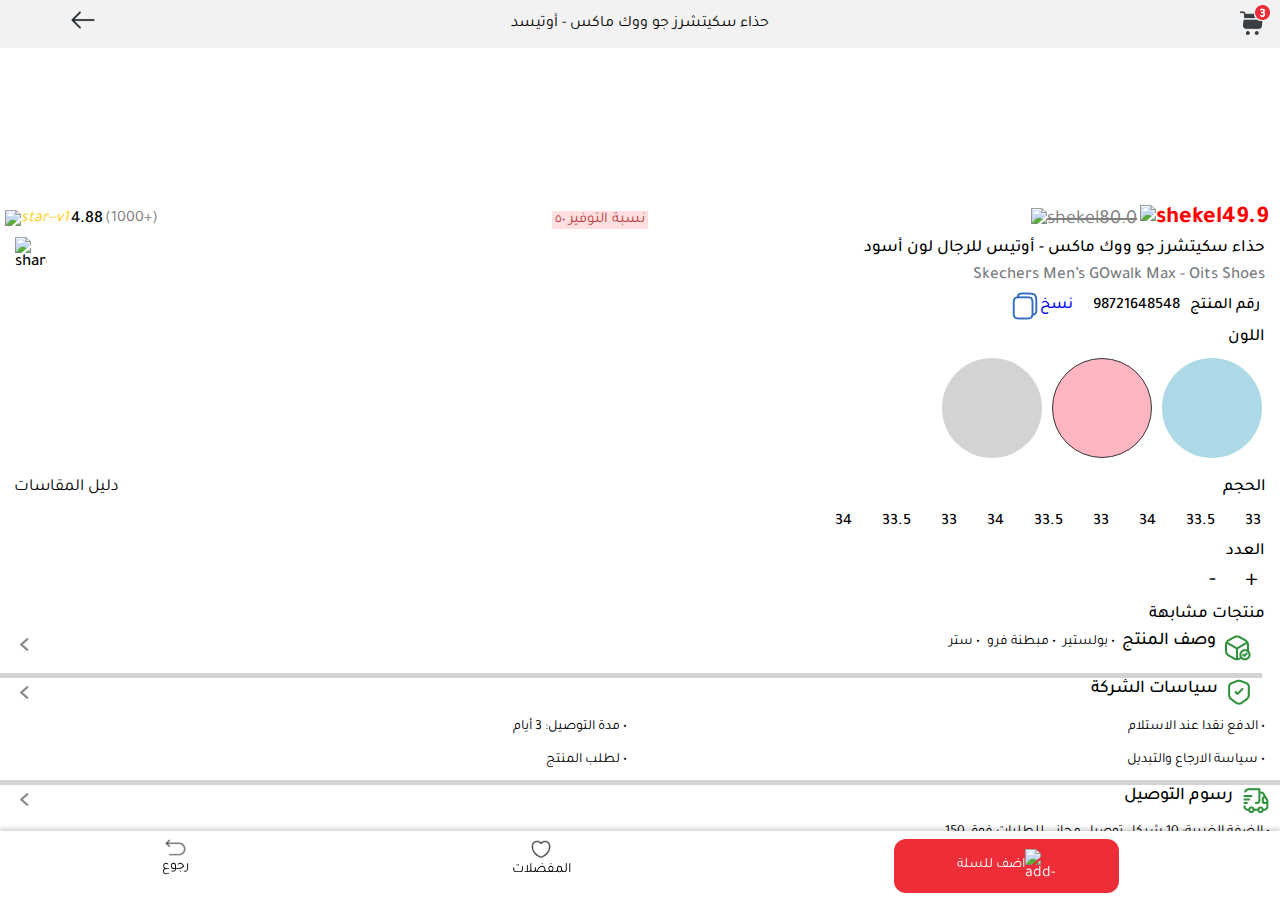
==== index.html @ 2116daee "yf" ====
<!DOCTYPE html>
<html lang="en">

<head>
    <meta charset="utf-8" />
    <title>Product Page</title>
    <meta name="viewport" content="width=device-width, initial-scale=1, minimum-scale=1, maximum-scale=1" />
    <link rel="stylesheet" href="./css/swiper-bundle.min.css" />
    <link rel="stylesheet" href="./css/styles.css" />
    <link rel="preconnect" href="https://fonts.googleapis.com">
    <link rel="preconnect" href="https://fonts.gstatic.com" crossorigin>
    <link href="https://fonts.googleapis.com/css2?family=Tajawal:wght@200;300;400;500;700;800;900&display=swap"
        rel="stylesheet">


</head>

<body>

   <div class="page-header">
        <div class="header-cart-icon header-icon"><img width="30" height="30" src="./imgs/cart-icon.png"
                alt="shopping-cart--v1" /></div>

        <div class="header-title">حذاء سكيتشرز جو ووك ماكس - أوتيسد</div>
        <div class="header-arrow-icon header-icon"><img width="30" height="30" src="./imgs/arrow-one-icon.png"
                alt="long-arrow-left" /></div>
    </div>

    <div class="swiper product-images-swiper">
        <div class="swiper-wrapper">
            <div class="swiper-slide">
                <img src="./imgs/product_one.jpg" alt="">
            </div>
            <div class="swiper-slide">
                <img src="./imgs/proudct_two.jpg" alt="">
            </div>
            <div class="swiper-slide">
                <img src="./imgs/product_three.jpg" alt="">
            </div>
            <div class="swiper-slide">
                <img src="./imgs/product_four.jpg" alt="">
            </div>
            <div class="swiper-slide">
                <img src="./imgs/product_five.jpg" alt="">
            </div>
            <div class="swiper-slide">
                <img src="./imgs/product_six.jpg" alt="">
            </div>
            <div class="swiper-slide">
                <img src="./imgs/product_seven.jpg" alt="">
            </div>
            <div class="swiper-slide">
                <img src="./imgs/product_eight.jpg" alt="">
            </div>
        </div>

        <div class="swiper-pagination"></div>
    </div>

    <div id="product-images-zoomable-swiper-container">
        <span class="close">&times;</span>
        <div class="swiper product-images-zoomable-swiper">
            <div class="swiper-wrapper">
                <div class="swiper-slide">
                    <div class="swiper-zoom-container">
                        <img src="" alt="">
                    </div>
                </div>
            </div>
        </div>

        <div class="thumbs-swiper">
            <div class="swiper-slide"><img src="./imgs/product_one.jpg" alt=""
                    onclick="changeMainImage(this.src, this)"></div>
            <div class="swiper-slide"><img src="./imgs/proudct_two.jpg" alt=""
                    onclick="changeMainImage(this.src, this)"></div>
            <div class="swiper-slide"><img src="./imgs/product_three.jpg" alt=""
                    onclick="changeMainImage(this.src, this)"></div>
            <div class="swiper-slide"><img src="./imgs/product_four.jpg" alt=""
                    onclick="changeMainImage(this.src, this)"></div>
            <div class="swiper-slide"><img src="./imgs/product_five.jpg" alt=""
                    onclick="changeMainImage(this.src, this)"></div>
            <div class="swiper-slide"><img src="./imgs/product_six.jpg" alt=""
                    onclick="changeMainImage(this.src, this)"></div>
            <div class="swiper-slide"><img src="./imgs/product_seven.jpg" alt=""
                    onclick="changeMainImage(this.src, this)"></div>
            <div class="swiper-slide"><img src="./imgs/product_eight.jpg" alt=""
                    onclick="changeMainImage(this.src, this)"></div>
        </div>
    </div>

    <div class="product-price-and-rating">
        <div class="product-rating">
            <i><img width="17" height="17" src="https://img.icons8.com/material-sharp/24/FAB005/star--v1.png"
                    alt="star--v1" /></i>
            <span class="average-rating">4.88</span> <span class="product-reviews-count">(1000+)</span>
        </div>
        <div class="price-discount">نسبة التوفير ٥٠</div>
        <div class="product-price">
            <div class="product-original-price">
                <span> <img width="15" height="15" src="https://img.icons8.com/material-outlined/24/shekel.png"
                        alt="shekel" />80.0</span>
            </div>
            <div class="product-current-price">
                <span> <img width="15" height="15" src="https://img.icons8.com/material-outlined/24/shekel.png"
                        alt="shekel" />49.9
                    </span>
            </div>
        </div>
    </div>

    <div class="product-name-and-id">
        <div class="product-name">
            <div class="product-name-arabic">حذاء سكيتشرز جو ووك ماكس - أوتيس للرجال لون أسود</div>
            <div class="product-name-english">Skechers Men’s GOwalk Max - Oits Shoes</div>
            <img class="product-share-icon" width="32" height="32"
                 src="https://img.icons8.com/puffy/32/share-rounded.png" alt="share-rounded" />
        </div>
    
        <div class="copy-container">
            <div class="copy-icon" onclick="copyToClipboard()">
                <img width="30" height="30" src="./imgs/copy-icon.png" alt="copy--v1" />
                <span class="copy-text-button">نسخ</span>
            </div>
            <div class="copy-text" id="copyText">98721648548</div>
            <div>رقم المنتج</div>
        </div>
    </div>
    
    <!-- Popup -->

    <div id="share-overlay" class="share-overlay"></div> <!-- Overlay -->


    <div class="share-popup" id="share-popup">
        <div class="share-popup-content">
            <div class="sub-section-title">مشاركة مع الاصدقاء</div>
            <div class="icons-container">
                <div class="icon"><img src="./imgs/messenger-icon.webp" alt=""> <span>Messenger</span></div>
                <div class="icon"><img src="./imgs/messenger-icon.webp" alt=""> <span>Messenger</span></div>
                <div class="icon"><img src="./imgs/messenger-icon.webp" alt=""> <span>Messenger</span></div>
                <div class="icon"><img src="./imgs/messenger-icon.webp" alt=""> <span>Messenger</span></div>
                <div class="icon"><img src="./imgs/messenger-icon.webp" alt=""> <span>Messenger</span></div>
                <div class="icon"><img src="./imgs/messenger-icon.webp" alt=""> <span>Messenger</span></div>


         
            </div>
            
            <button class="share-popup-close-btn">X</button>
        </div>
    </div>



    <div class="product-colors">
        <div class="product-colors-title sub-section-title">اللون</div>

        <div class="product-color color1"></div>
        <div class="product-color color2"></div>
        <div class="product-color color3"></div>
    </div>

    <div class="product-sizes">

        <div class="size-selector-header">
            <div class="title">دليل المقاسات</div>
            <div class="product-sizes-title sub-section-title">الحجم</div>
        </div>
        <button type="button" class="size-btn">34</button>
        <button type="button" class="size-btn">33.5</button>
        <button type="button" class="size-btn">33</button>
        <button type="button" class="size-btn">34</button>
        <button type="button" class="size-btn">33.5</button>
        <button type="button" class="size-btn">33</button>
        <button type="button" class="size-btn">34</button>
        <button type="button" class="size-btn">33.5</button>
        <button type="button" class="size-btn">33</button>

    </div>

    <div class="product-quantity">
        <div class="sub-section-title">العدد</div>
        <div class="quantity-selector">
            <button onclick="decrement()">-</button>
            <input id="quantity" type="number" value="1" min="1">
            <button onclick="increment()">+</button>
        </div>
    </div>

    <div class="similar-products-title sub-section-title">منتجات مشابهة</div>
    <div class="similar-products">
        <div class="product-image"><img src="./imgs/product_three.jpg" alt=""></div>
        <div class="product-image"><img src="./imgs/product_three.jpg" alt=""></div>
        <div class="product-image"><img src="./imgs/product_four.jpg" alt=""></div>
    </div>



    <div class="info-sections">
        <div class="info-section">
            <div><img src="./imgs/icon_one.png" alt=""></div>
    
            <div class="info-text">
                <strong>وصف المنتج</strong>
    
                <span>&bullet; بولستير</span>
                <span>&bullet; مبطنة فرو</span>
                <span>&bullet; ستر</span>
            </div>
            <img height="25" width="30" class="arrow-icon" src="./imgs/arrow-two-icon.png" alt="">
    
        </div>
    
        <div class="info-section-two">
            <div class="info-section-header">
                <strong>سياسات الشركة</strong>
    
                <div><img src="./imgs/icon_two.png" alt=""></div>
            </div>
    
            <div class="policy-info-text">
                <ul>
                    <li>&bullet; الدفع نقدا عند الاستلام</li>
                    <li>&bullet; سياسة الارجاع والتبديل</li>
                    <li>&bullet; مدة التوصيل: 3 أيام</li>
                    <li>&bullet; لطلب المنتج</li>
                </ul>
    
            </div>
            <img height="25" width="30" class="arrow-icon" src="./imgs/arrow-two-icon.png" alt="">
    
        </div>
    
        <div class="info-section-two">
            <div class="info-section-header">
                <strong>رسوم التوصيل</strong>
    
                <div><img src="./imgs/icon_three.png" alt=""></div>
            </div>
    
            <div class="delivery-info-text">
                <ul>
                    <li>&bullet; الضفة الغربية: 10 شيكل توصيل مجاني للطلبات فوق 150 </li>
                    <li>&bullet; داخل القدس: 20 شيكل</li>
                    <li>&bullet; مناطق 48: 35 شيكل</li>
                </ul>
    
    
            </div>
            <img height="25" width="30" class="arrow-icon" src="./imgs/arrow-two-icon.png" alt="">
    
        </div> 
        
    </div>


    <div class="bottom-navbar">
        <div class="nav-button">
            <img width="27" height="27" src="./imgs/back-icon.png" alt="circled-left-2"/>        
               <span class="button-text">رجوع</span>
        </div>
        <div class="nav-button">
            <img width="30" height="30" src="./imgs/heart-icon.png" alt="like--v1"/>       
          <span class="button-text">المفضلات</span>
        </div>


        <div class="nav-button red">
              <span class="button-text">اضف للسلة </span>
              <img width="30" height="30" src="https://img.icons8.com/ios-glyphs/30/add-shopping-cart.png" alt="add-shopping-cart"/>
        </div>
      </div>

      <div id="overlay" class="overlay"></div> <!-- Overlay -->

    <div class="popup" id="popup">
        <div class="popup-content">
            <div class="popup-title sub-section-title">سياسة الارجاع والتبديل في مارت</div>
            <div>&bullet; يرفع طلب الارجاع من خلال خدمة الشات المباشر الظاهر اسفل شاشة الموقع.</div>
            <div>&bullet; لا يتم قبول طلب الارجاع في حال اتلاف الزبون لكرتونة المنتج أو غلافه.</div>
            <div>&bullet; يجب ان يكون المنتج المرتجع (الذي يراد إرجاعه) كاملا وغير منتقص وغير مستعمل.</div>
            <div>&bullet; رسوم الترجيع في حال عدم وجود اي خلل في المنتج 20 شيقل في الضفة الغربية والقدس و 50 شيكل لمناطق 48.</div>
            <div>&bullet; يتم معالجة طلب الارجاع خلال مدة 5-7 ايام عمل رسمي.</div>
            <div>&bullet; يحق لموظف التوصيل فحص المنتج المرتجع قبل استلامه من الزبون.</div>
            <div>&bullet; يحق لموظف التوصيل رفض استلام المنتج الراجع في حال تسبب الزبون بخلل في المنتج بسبب سوء الاستعمال.</div>
            <div>&bullet; يحق للشركة رفض طلب الارجاع في حال مخالفته سياسة الارجاع.</div>
            <div>&bullet; الارجاع متاح لكل المنتجات المتوفرة في الموقع باستثناء العطور و الملابس الداخلية و الالكترونيات كالهواتف واللابتوبات.</div>
            
            <button class="close-btn"><img src="./imgs/bottom-arrow.png" alt=""></button>
        </div>
    </div>



    <script src="./js/swiper-bundle.min.js"> </script>
    <script src="./js/zoom-thumbs-logc.js"> </script>
    <script src="./js/page-logic.js"> </script>
</body>

</html>
---- css/styles.css ----
* {
    font-family: "Tajawal", sans-serif;
    padding: 0;
    margin: 0;
    box-sizing: border-box;
}


/* header start */
.page-header {
    display: flex;
    justify-content: space-between;
    align-items: center;
    background-color: #f2f2f2;
    padding: 5px 10px;
    direction: rtl;
}

.page-header .header-title {
    flex-grow: 1;
    text-align: center;
    font-weight: bold;
    font-weight: 400;
    width: 80%;
}

.header-icon {
    width: 7%;
}

/* header end */

/* swiper start */

.product-images-swiper {
    width: 100%;
    direction: unset !important;
}


.product-images-swiper .swiper-wrapper {
    direction: unset !important;
}

.product-images-swiper .swiper-slide img {
    width: 100%;
    max-height: 100vw;
}

.product-images-swiper .swiper-pagination-bullet {
    color: #fff !important;
    width: 8px;
    height: 8px;
}

.product-images-swiper .swiper-pagination-bullet-active {
    background: #e62e04 !important;
}

#product-images-zoomable-swiper-container {
    display: none;
    position: fixed;
    z-index: 1000;
    left: 0;
    top: 0;
    width: 100%;
    height: 100%;
    overflow: auto;
    background-color: rgb(0, 0, 0);
    background-color: rgba(0, 0, 0, 0.9);
}

.product-images-zoomable-swiper {
    margin-top: 25%;
}

.product-images-zoomable-swiper .swiper-slide img {
    width: 100vw;
    max-height: 100vw;
}

.product-images-zoomable-swiper .swiper-wrapper {
    position: sticky;
}

.thumbs-swiper {
    overflow-x: scroll;
    white-space: nowrap;
}

.thumbs-swiper .swiper-slide {
    width: 20%;
    cursor: pointer;
    display: inline-block;
    position: relative;
    float: none !important;
    margin-right: 3px;
    margin-left: 3px;
}

.thumbs-swiper .swiper-slide img {
    width: 100%;
}

.thumb-swiper-slide-active img {
    border: solid 3px #fff;
}

.thumb-swiper-slide-active {
    width: 22% !important;
    margin-right: 2vw !important;
    margin-top: 4px;
}

.close {
    position: absolute;
    top: 15px;
    right: 25px;
    color: #f1f1f1;
    font-size: 30px;
    font-weight: bold;
    cursor: pointer;
    z-index: 400;
}

.swiper-pagination.swiper-pagination-custom {
    color: #fff !important;
    font-size: 17px !important;
    font-weight: 300;
    width: 15%;
    left: 0;
    right: 0;
    margin-left: auto;
    margin-right: auto;
    background-color: rgba(0, 0, 0, 0.5);
    border-radius: 12px;
    margin-bottom: 10px;
}

/* swiper end */

/* product price start */

.product-price-and-rating {
    display: flex;
    align-items: center;
    background-color: #fff;
    justify-content: space-between;
    padding-top: 5px;
    padding-right: 12px;
    padding-left: 5px;

}

.product-rating {
    color: #ffcc00;
    display: flex;
    align-items: center;
    gap: 2px;
    margin-right: 10px;
}

.product-reviews-count {
    color: grey;
}

.price-discount {
    background-color: #FFdFdF;
    color: #BD3C43;
    padding: 0 3px;
    font-weight: 400;
    text-align: center;
    font-size: 15px;
}

.product-price {
    display: flex;
    justify-content: space-between;
    align-items: center;
    gap: 3px;
}

.product-current-price {
    color: red;
    font-size: 24px;
    font-weight: bold;
    text-align: right;
}

.product-original-price {
    text-decoration: line-through;
    /* Strikethrough effect for the original price */
    color: grey;
    font-size: 20px;
}

.currency {
    font-size: 1.2rem;
}

.average-rating {
    color: black;
    font-family: "Tajawal", sans-serif;
    font-weight: 500;
    font-size: 17px;
}

/* product price end */

/* product name start */

.product-name-and-id {
    padding: 5px 15px;
    position: relative;
}

.product-name {
    color: black;
    font-family: "Tajawal", sans-serif;
    font-weight: 500;
    font-size: 17px;
    text-align: right;
    float: right;
}

.product-name .product-name-english {
    color: #797D80;
    margin-top: 7px;
}

.product-name-english,
.product-name-arabic {
    padding-left: 25px;
}

.copy-container {
    width: 100%;
    display: flex;
    align-items: center;
    font-size: 16px;
    font-weight: 500;
    float: right;
    text-align: right;
    justify-content: flex-end;
    padding: 0 5px;
}

.copy-text-button {
    margin-right: 10px;
    text-align: center;
}

.copy-text {
    margin-right: 10px;
}

.copy-icon {
    cursor: pointer;
    padding: 5px;
    color: #0000ff;
    margin-right: 5px;
    display: flex;
    align-items: center;
}

.product-share-icon {
    position: absolute;
    top: 0;
    left: 0;
    margin-left: 15px;
    margin-top: 3px;
}

/* product name end */

/* product colors start */

.product-colors {
    display: block;
    overflow-x: scroll;
    white-space: nowrap;
    text-align: right;
    padding: 2px 15px;
}

.product-colors .product-color {
    margin-top: 10px;

    width: 8%;
    aspect-ratio: 1 / 1;
    /* width / height */
    border-radius: 50%;
    cursor: pointer;
    display: inline-block;
    position: relative;
    float: none !important;
    margin-right: 3px;
    margin-left: 3px;
}

.color1 {
    background-color: lightgray;
}

.color2 {
    background-color: lightpink;
    border: 1px solid #333;
}

.color3 {
    background-color: lightblue;
}

.sub-section-title {
    font-size: 17px;
    font-weight: 500;
    text-align: right;
}

/* product colors end */

/* product sizes start */
.product-sizes {
    display: flex;
    justify-content: flex-end;
    padding: 0 4px;
    flex-wrap: wrap;

}

.product-sizes button {
    padding: 5px 15px;
    background-color: #fff;
    font-weight: 500;
    font-size: 16px;
    cursor: pointer;
    transition: all 0.3s ease;
    border: none;

}

.product-sizes button:hover {
    border-color: #000;
}

.product-sizes button.active {
    border-color: #000;
}

.title {
    text-align: right;
    padding: 10px;
}

.size-selector-header {
    width: 100%;
    display: flex;
    justify-content: space-between;
    padding-right: 10px;
    font-size: 17px;
    align-items: center;
}

/* product sizes end */

/* product quantity start */

.product-quantity {
    display: flex;
    flex-direction: column;
    align-items: center;
}

.product-quantity .sub-section-title {
    width: 100%;
    padding: 5px 15px;
}

.quantity-selector {
    display: flex;
    justify-content: flex-end;
    padding: 0 15px;
    width: 100%;
}

.quantity-selector input {
    text-align: center;
    height: 30px;
    width: 15px;
    border: none;
    font-size: 20px;

}

.quantity-selector button {
    cursor: pointer;
    background: none;
    border: none;
    font-size: 25px;
    margin: 0 7px;
}

/* prduct quantity end */

/* similar products start */
.similar-products {
    padding-top: 5px;
    margin-bottom: 5px;
    display: block;
    overflow-x: scroll;
    white-space: nowrap;
    float: right;
    background: #fff !important;
}

.similar-products .product-image {
    width: 20%;
    cursor: pointer;
    display: inline-block;
    float: right;
    position: relative;
    margin-right: 3px;
    margin-left: 3px;
}

.similar-products img {
    width: 100%;
}

.similar-products-title {
    margin-top: 8px;
    padding-right: 15px;
}

/* similar products end */

/* info section start */
.info-section {
    padding: 5px;
    /* margin: 10px 0; */
    display: flex;
    flex-direction: row-reverse;
        font-size: 17px;
    padding: 0 10px;
    position: relative;
    margin-bottom: 5px;
    margin-top: 5px;
    background: #fff !important;
}

.info-section-two {
    position: relative;
    background: #fff !important;
    margin-bottom: 5px;

}

.info-icon {
    height: 40px;
    width: 40px;
    background-color: #90ee90;
    /* Light green background */
    border-radius: 50%;
    display: flex;
    justify-content: center;
    font-size: 20px;
    color: white;
}

.info-text {
    flex: 1;
    text-align: right;
    position: relative;
}

.info-section strong {
    font-weight: 500;
    font-size: 18px;
    margin-right: 7px;
}

.info-text span {
    margin-right: 3px;
    font-size: 14px !important;

}

.arrow-icon {
    position: absolute;
    left: 0;
    top: 0;
    margin-top: 2px;
    margin-left: 20px;
}

.info-section ul {
    width: 100%;
}

.info-section-header {
    display: flex;
    justify-content: flex-end;
    padding: 0 10px;
}

.info-section-header strong {
    font-weight: 500;
    font-size: 18px;
    margin-right: 7px;
}

.policy-info-text {
    position: relative;
}

.policy-info-text ul {
    columns: 2;
    -webkit-columns: 2;
    -moz-columns: 2;
    list-style-type: none;
    padding: 0 10px;
    direction: rtl !important;
}

.policy-info-text ul li {
    font-size: 14px;
    padding: 5px;
    margin-bottom: 6px;
    background-color: #fff;
    break-inside: avoid-column;
}

.delivery-info-text {
    position: relative;
    font-size: 14px;
    text-align: right;
    padding-right: 10px;
    direction: rtl !important;


}

.delivery-info-text ul {
    list-style-type: none;

}

.delivery-info-text ul li {
    margin-bottom: 5px;
}

/* info section end */

/* popup start */
.info-section {
    cursor: pointer;
}

.popup {
    position: fixed;
    left: 0;
    bottom: 0;
    width: 100%;
    height: 0;
    background: white;
    overflow: hidden;
    transition: height 0.3s ease-in-out;
    z-index: 1000;
    direction: rtl !important;
}

.popup-content {
    color: gray;
    padding: 20px;
    height: 70vh;
    font-size: 14px;
    text-align: right; 
}

.popup-content .popup-title {
    color: #000;
    margin-bottom: 5px;
    margin-top: 10px;
}

.popup-content div {
    margin-bottom: 5px;
}

/* Hidden state */
.popup:not(.active) {
    height: 0;
}

/* Active state */
.popup.active {
    height: 70vh;
}

.close-btn {
    position: absolute;
    left: 0;
    right: 0;
    margin: 0 auto;
    top: 0;
    width: 40px;
    background: transparent;

    border: none;
    cursor: pointer;
    margin-top: 5px;
}

.close-btn img {
    width: 100%;
}

.overlay {
    display: none;
    position: fixed;
    top: 0;
    left: 0;
    width: 100%;
    height: 100%;
    background: rgba(0, 0, 0, 0.7);
    z-index: 999; 
}

.overlay.active {
    display: block;
}

/* popup end */

.bottom-navbar {
    position: fixed;
    bottom: 0;
    left: 0;
    width: 100%;
    background-color: #fff;
    box-shadow: 0 -2px 5px rgba(0, 0, 0, 0.2);
    display: flex;
    justify-content: space-around;
    padding: 3px 0;
    box-sizing: border-box;
    align-items: center;
}

.bottom-navbar img {
    margin-bottom: -10px;
}

.nav-button {
    text-align: center;
    height: 7vh;
}

.nav-button.red {
    background-color: #ED2D37;
    border-radius: 12px;
    height: 6vh;
    width: 25vh;
    display: flex;
    justify-content: center;
    align-items: center;
    color: white;
}

.nav-button.red img {
    margin-bottom: 3px;
}

.nav-button.red span {
    display: flex;
    align-items: center;
    justify-content: center;
}

.icon-placeholder {
    display: inline-block;
    width: 24px;
    height: 24px;
    background-color: #ddd;
}

.button-text {
    display: block;
    font-size: 14px !important;
}

.info-sections {
    background-color: lightgray;
}

/* share popup start */

.share-popup {
    position: fixed;
    left: 0;
    bottom: 0;
    width: 100%;
    height: 0;
    background: white;
    overflow: hidden;
    transition: height 0.3s ease-in-out;
    z-index: 1000;
    direction: rtl !important;
}

.share-popup-content {
    color: gray;
    padding: 20px;
    height: 40vh;
    font-size: 14px;
    text-align: right; 
}

.share-popup-content .sub-section-title {
    color: #000;
    text-align: center;

}


.share-popup:not(.active) {
    height: 0;
}

.share-popup.active {
    height: 40vh;
}

.share-popup-close-btn {
    position: absolute;
    right: 0;
    top: 0;
    border: none;
    cursor: pointer;
    margin-top: 15px;
    font-size: 18px;
    margin-right: 15px;
}

.close-btn img {
    width: 100%;
}

.share-overlay {
    display: none;
    position: fixed;
    top: 0;
    left: 0;
    width: 100%;
    height: 100%;
    background: rgba(0, 0, 0, 0.7);
    z-index: 999; 
}

.share-overlay.active {
    display: block;
}

.icons-container {
    display: flex;
    justify-content: space-around;
    flex-wrap: wrap;
    gap: 15px;
    margin-top: 15px;
}

.icon {
    margin: 5px 10px;
    width: 65px;
    height: 65px;
    display: flex;
    justify-content: center;
    align-items: center;
    flex-direction: column;
    border-radius: 50%;
    font-size: 14px;
}

.icon img{
width: 100%;
border-radius: 50%;

overflow: hidden;
}


/* share popup end */
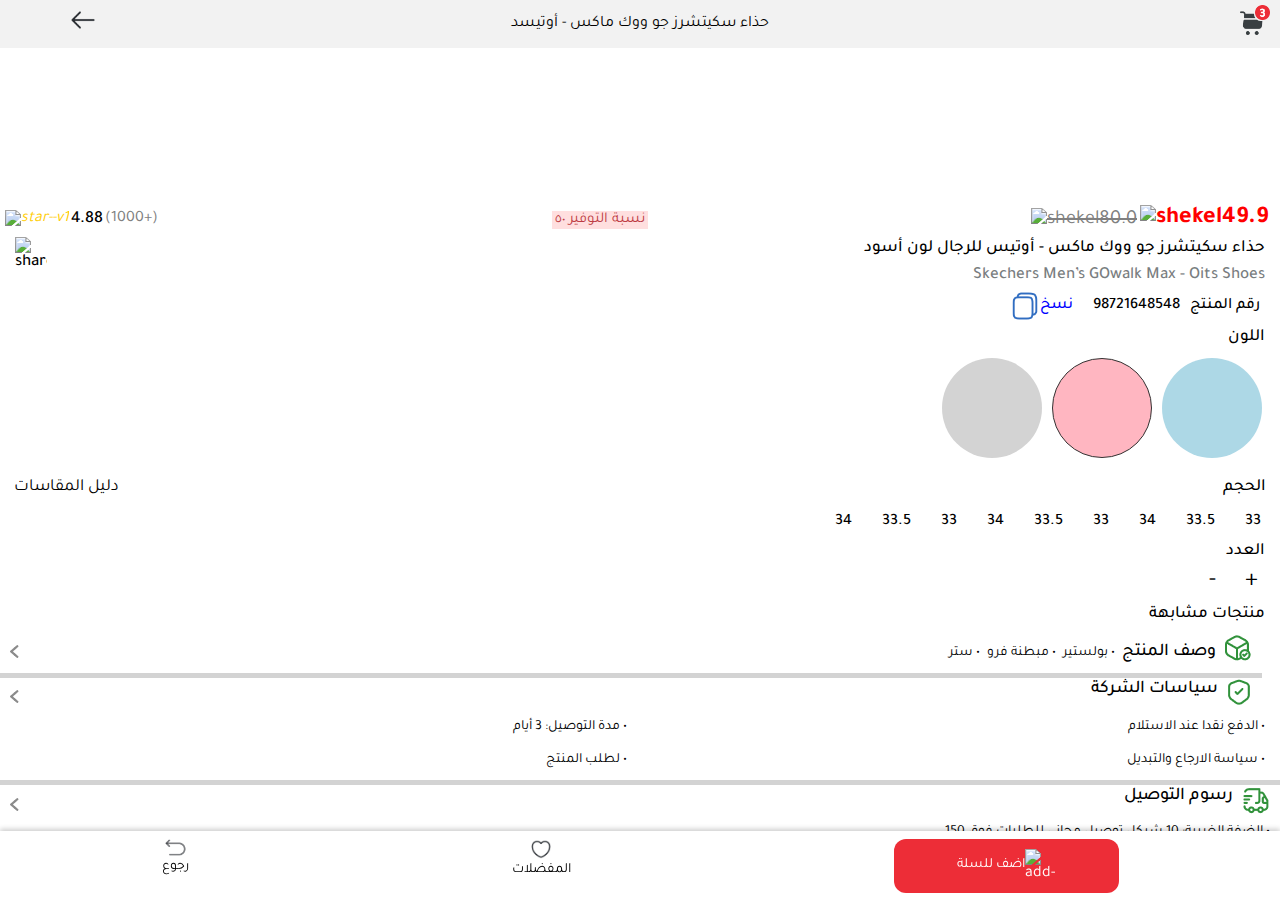
==== commit 46828df6: "yf" ====
--- a/index.html
+++ b/index.html
@@ -17,7 +17,7 @@
 
 <body>
 
-   <div class="page-header">
+    <div class="page-header">
         <div class="header-cart-icon header-icon"><img width="30" height="30" src="./imgs/cart-icon.png"
                 alt="shopping-cart--v1" /></div>
 
@@ -104,7 +104,7 @@
             <div class="product-current-price">
                 <span> <img width="15" height="15" src="https://img.icons8.com/material-outlined/24/shekel.png"
                         alt="shekel" />49.9
-                    </span>
+                </span>
             </div>
         </div>
     </div>
@@ -114,9 +114,9 @@
             <div class="product-name-arabic">حذاء سكيتشرز جو ووك ماكس - أوتيس للرجال لون أسود</div>
             <div class="product-name-english">Skechers Men’s GOwalk Max - Oits Shoes</div>
             <img class="product-share-icon" width="32" height="32"
-                 src="https://img.icons8.com/puffy/32/share-rounded.png" alt="share-rounded" />
-        </div>
-    
+                src="https://img.icons8.com/puffy/32/share-rounded.png" alt="share-rounded" />
+        </div>
+
         <div class="copy-container">
             <div class="copy-icon" onclick="copyToClipboard()">
                 <img width="30" height="30" src="./imgs/copy-icon.png" alt="copy--v1" />
@@ -126,7 +126,7 @@
             <div>رقم المنتج</div>
         </div>
     </div>
-    
+
     <!-- Popup -->
 
     <div id="share-overlay" class="share-overlay"></div> <!-- Overlay -->
@@ -144,9 +144,9 @@
                 <div class="icon"><img src="./imgs/messenger-icon.webp" alt=""> <span>Messenger</span></div>
 
 
-         
-            </div>
-            
+
+            </div>
+
             <button class="share-popup-close-btn">X</button>
         </div>
     </div>
@@ -200,25 +200,32 @@
     <div class="info-sections">
         <div class="info-section">
             <div><img src="./imgs/icon_one.png" alt=""></div>
-    
+
             <div class="info-text">
                 <strong>وصف المنتج</strong>
-    
+
                 <span>&bullet; بولستير</span>
                 <span>&bullet; مبطنة فرو</span>
                 <span>&bullet; ستر</span>
             </div>
+            
             <img height="25" width="30" class="arrow-icon" src="./imgs/arrow-two-icon.png" alt="">
-    
-        </div>
-    
+
+        </div>
+
         <div class="info-section-two">
             <div class="info-section-header">
-                <strong>سياسات الشركة</strong>
-    
-                <div><img src="./imgs/icon_two.png" alt=""></div>
-            </div>
-    
+                <img height="25" width="30" class="arrow-icon" src="./imgs/arrow-two-icon.png" alt="">
+
+                <div class="info-section-header-text">
+                    <strong>سياسات الشركة</strong>
+
+                    <div><img src="./imgs/icon_two.png" alt=""></div>
+                </div>
+
+
+            </div>
+
             <div class="policy-info-text">
                 <ul>
                     <li>&bullet; الدفع نقدا عند الاستلام</li>
@@ -226,53 +233,56 @@
                     <li>&bullet; مدة التوصيل: 3 أيام</li>
                     <li>&bullet; لطلب المنتج</li>
                 </ul>
-    
-            </div>
-            <img height="25" width="30" class="arrow-icon" src="./imgs/arrow-two-icon.png" alt="">
-    
-        </div>
-    
+
+            </div>
+
+        </div>
+
         <div class="info-section-two">
             <div class="info-section-header">
-                <strong>رسوم التوصيل</strong>
-    
-                <div><img src="./imgs/icon_three.png" alt=""></div>
-            </div>
-    
+                <img height="25" width="30" class="arrow-icon" src="./imgs/arrow-two-icon.png" alt="">
+
+                <div class="info-section-header-text">
+                    <strong>رسوم التوصيل</strong>
+                    <div><img src="./imgs/icon_three.png" alt=""></div>
+                </div>
+
+            </div>
+
             <div class="delivery-info-text">
                 <ul>
                     <li>&bullet; الضفة الغربية: 10 شيكل توصيل مجاني للطلبات فوق 150 </li>
                     <li>&bullet; داخل القدس: 20 شيكل</li>
                     <li>&bullet; مناطق 48: 35 شيكل</li>
                 </ul>
-    
-    
-            </div>
-            <img height="25" width="30" class="arrow-icon" src="./imgs/arrow-two-icon.png" alt="">
-    
-        </div> 
-        
+
+
+            </div>
+
+        </div>
+
     </div>
 
 
     <div class="bottom-navbar">
         <div class="nav-button">
-            <img width="27" height="27" src="./imgs/back-icon.png" alt="circled-left-2"/>        
-               <span class="button-text">رجوع</span>
+            <img width="27" height="27" src="./imgs/back-icon.png" alt="circled-left-2" />
+            <span class="button-text">رجوع</span>
         </div>
         <div class="nav-button">
-            <img width="30" height="30" src="./imgs/heart-icon.png" alt="like--v1"/>       
-          <span class="button-text">المفضلات</span>
+            <img width="30" height="30" src="./imgs/heart-icon.png" alt="like--v1" />
+            <span class="button-text">المفضلات</span>
         </div>
 
 
         <div class="nav-button red">
-              <span class="button-text">اضف للسلة </span>
-              <img width="30" height="30" src="https://img.icons8.com/ios-glyphs/30/add-shopping-cart.png" alt="add-shopping-cart"/>
-        </div>
-      </div>
-
-      <div id="overlay" class="overlay"></div> <!-- Overlay -->
+            <span class="button-text">اضف للسلة </span>
+            <img width="30" height="30" src="https://img.icons8.com/ios-glyphs/30/add-shopping-cart.png"
+                alt="add-shopping-cart" />
+        </div>
+    </div>
+
+    <div id="overlay" class="overlay"></div> <!-- Overlay -->
 
     <div class="popup" id="popup">
         <div class="popup-content">
@@ -280,13 +290,16 @@
             <div>&bullet; يرفع طلب الارجاع من خلال خدمة الشات المباشر الظاهر اسفل شاشة الموقع.</div>
             <div>&bullet; لا يتم قبول طلب الارجاع في حال اتلاف الزبون لكرتونة المنتج أو غلافه.</div>
             <div>&bullet; يجب ان يكون المنتج المرتجع (الذي يراد إرجاعه) كاملا وغير منتقص وغير مستعمل.</div>
-            <div>&bullet; رسوم الترجيع في حال عدم وجود اي خلل في المنتج 20 شيقل في الضفة الغربية والقدس و 50 شيكل لمناطق 48.</div>
+            <div>&bullet; رسوم الترجيع في حال عدم وجود اي خلل في المنتج 20 شيقل في الضفة الغربية والقدس و 50 شيكل لمناطق
+                48.</div>
             <div>&bullet; يتم معالجة طلب الارجاع خلال مدة 5-7 ايام عمل رسمي.</div>
             <div>&bullet; يحق لموظف التوصيل فحص المنتج المرتجع قبل استلامه من الزبون.</div>
-            <div>&bullet; يحق لموظف التوصيل رفض استلام المنتج الراجع في حال تسبب الزبون بخلل في المنتج بسبب سوء الاستعمال.</div>
+            <div>&bullet; يحق لموظف التوصيل رفض استلام المنتج الراجع في حال تسبب الزبون بخلل في المنتج بسبب سوء
+                الاستعمال.</div>
             <div>&bullet; يحق للشركة رفض طلب الارجاع في حال مخالفته سياسة الارجاع.</div>
-            <div>&bullet; الارجاع متاح لكل المنتجات المتوفرة في الموقع باستثناء العطور و الملابس الداخلية و الالكترونيات كالهواتف واللابتوبات.</div>
-            
+            <div>&bullet; الارجاع متاح لكل المنتجات المتوفرة في الموقع باستثناء العطور و الملابس الداخلية و الالكترونيات
+                كالهواتف واللابتوبات.</div>
+
             <button class="close-btn"><img src="./imgs/bottom-arrow.png" alt=""></button>
         </div>
     </div>
--- a/css/styles.css
+++ b/css/styles.css
@@ -446,6 +446,7 @@
     margin-bottom: 5px;
     margin-top: 5px;
     background: #fff !important;
+    align-items: center;
 }
 
 .info-section-two {
@@ -482,16 +483,15 @@
 .info-text span {
     margin-right: 3px;
     font-size: 14px !important;
-
-}
-
+}
+/* 
 .arrow-icon {
     position: absolute;
     left: 0;
     top: 0;
-    margin-top: 2px;
+    margin-top: 10px;
     margin-left: 20px;
-}
+} */
 
 .info-section ul {
     width: 100%;
@@ -499,8 +499,13 @@
 
 .info-section-header {
     display: flex;
-    justify-content: flex-end;
+    justify-content: space-between;
     padding: 0 10px;
+    align-items: center;
+}
+
+.info-section-header-text {
+    display: flex;
 }
 
 .info-section-header strong {
@@ -710,7 +715,7 @@
 .share-popup-content {
     color: gray;
     padding: 20px;
-    height: 40vh;
+    height: 35vh;
     font-size: 14px;
     text-align: right; 
 }
@@ -727,7 +732,7 @@
 }
 
 .share-popup.active {
-    height: 40vh;
+    height: 35vh;
 }
 
 .share-popup-close-btn {
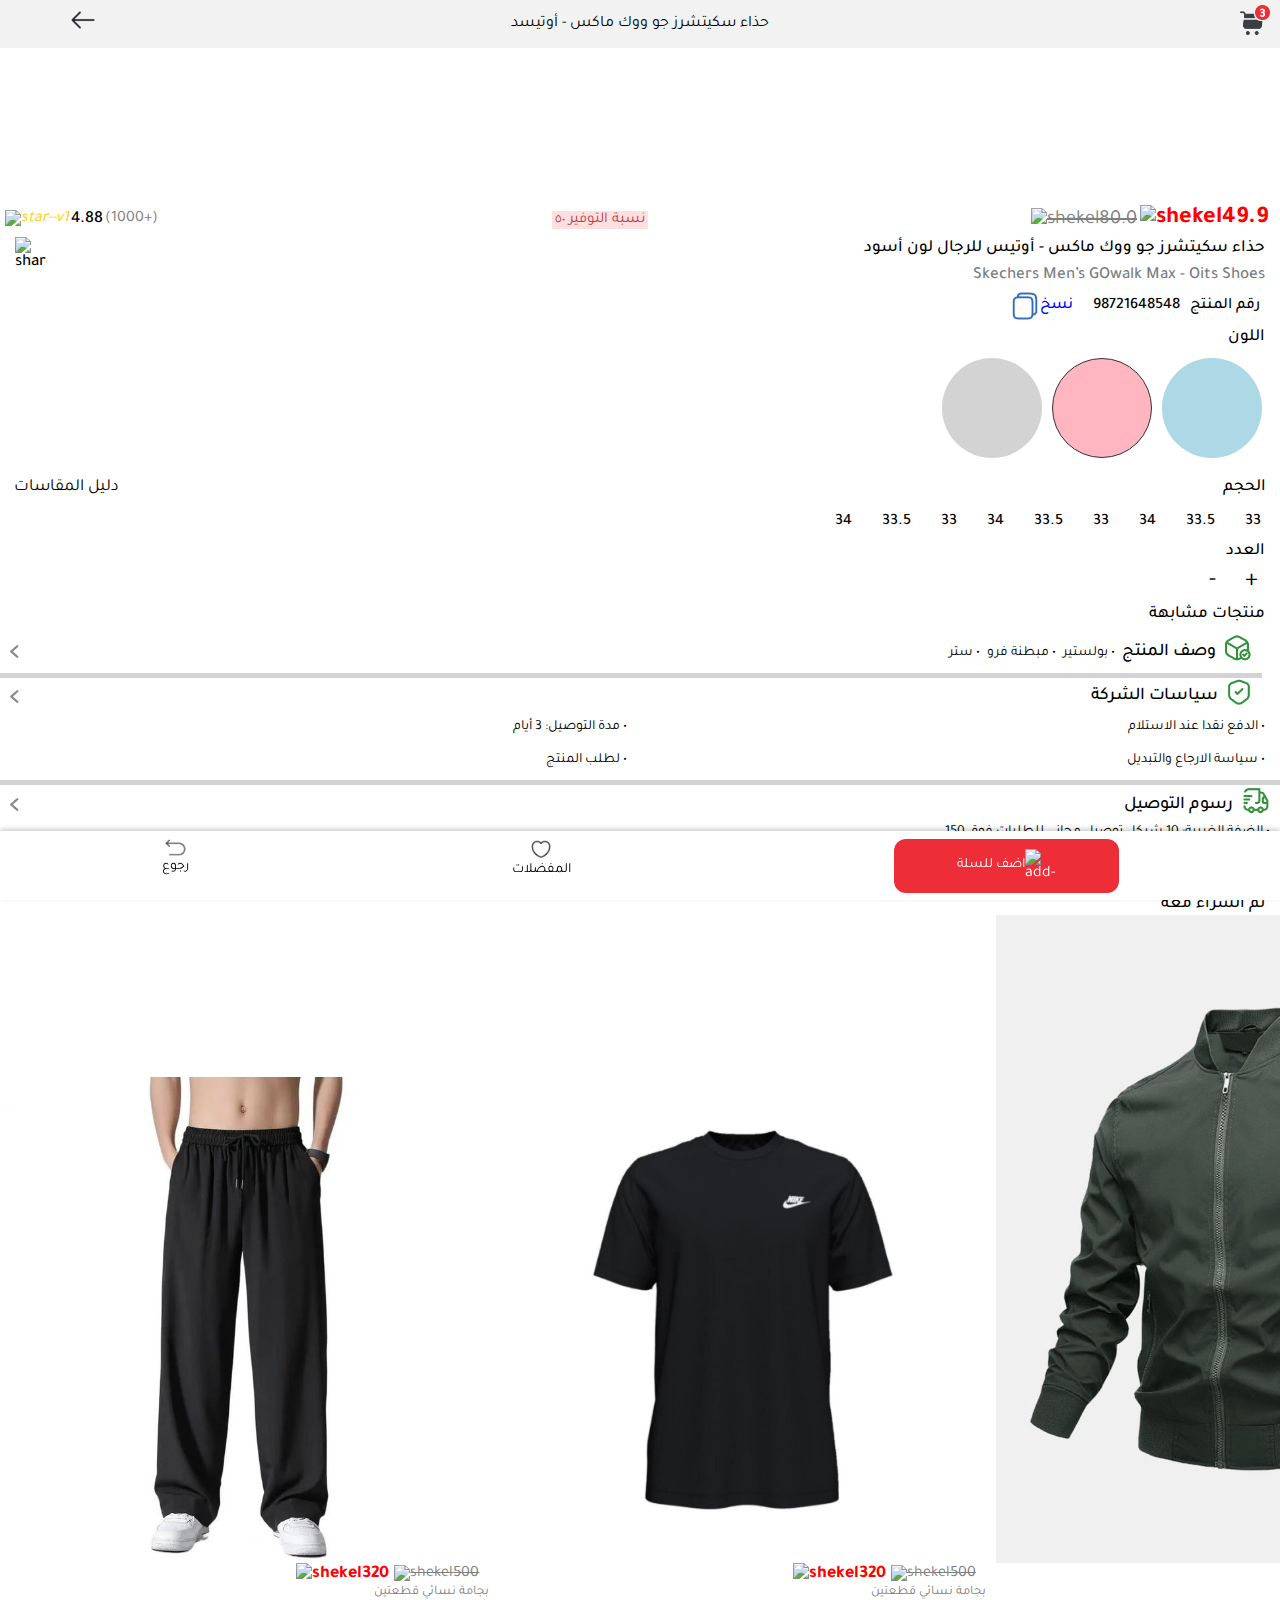
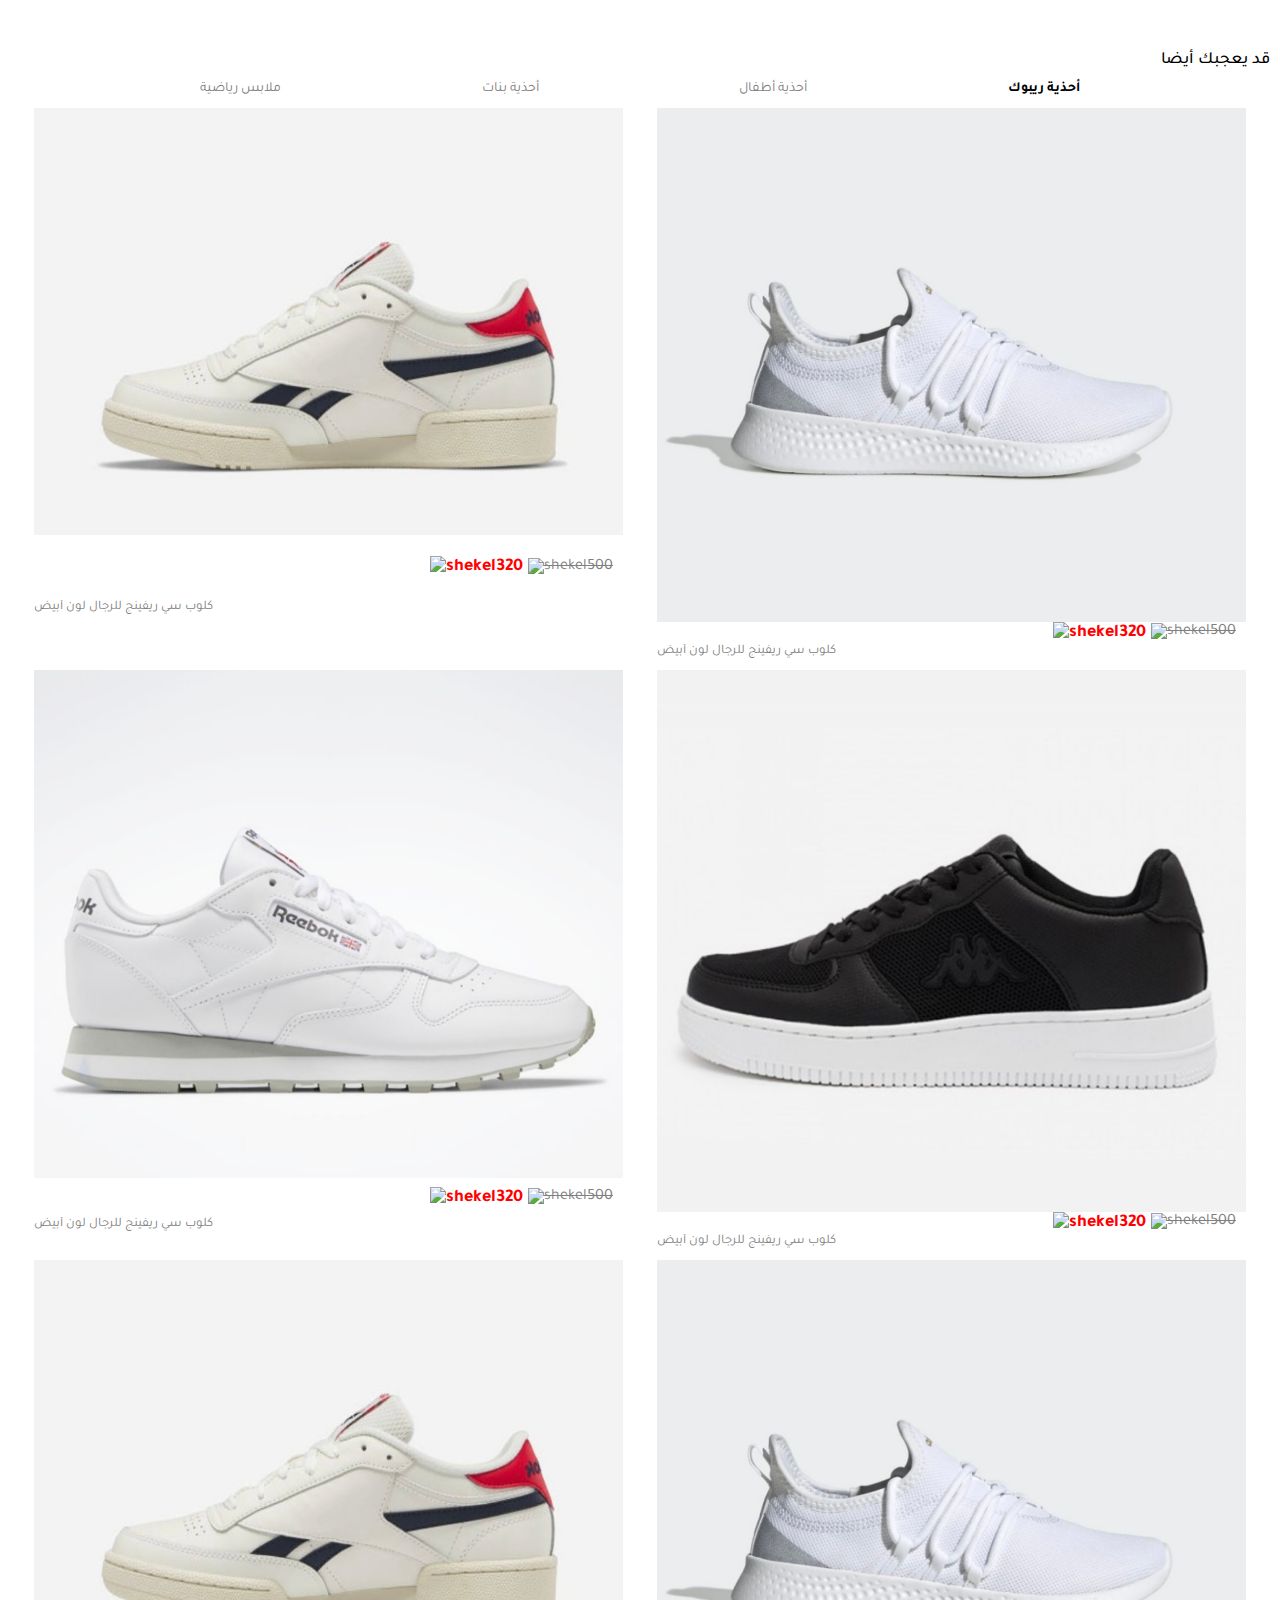
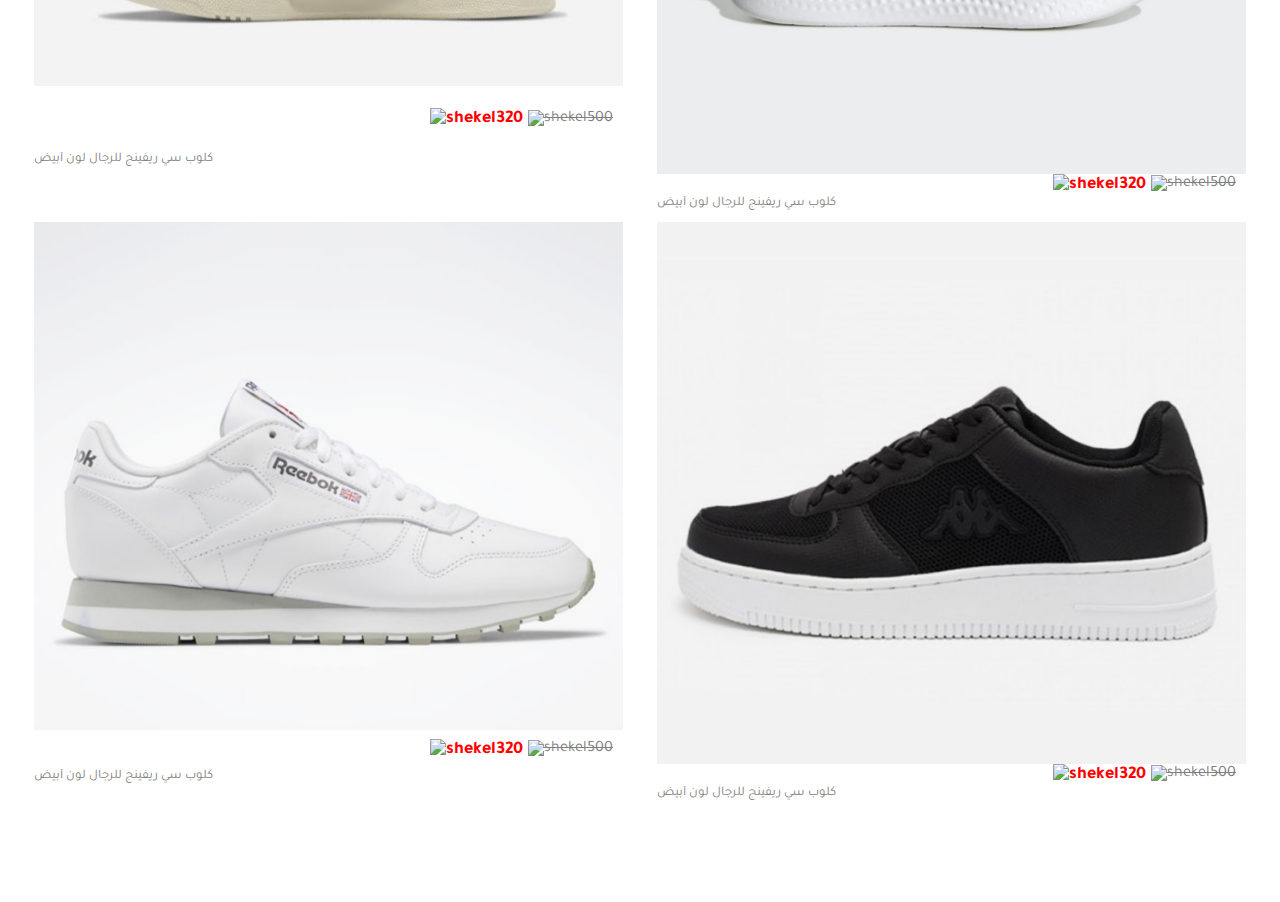
==== commit 3bf96afe: "fixes" ====
--- a/index.html
+++ b/index.html
@@ -208,7 +208,7 @@
                 <span>&bullet; مبطنة فرو</span>
                 <span>&bullet; ستر</span>
             </div>
-            
+
             <img height="25" width="30" class="arrow-icon" src="./imgs/arrow-two-icon.png" alt="">
 
         </div>
@@ -259,6 +259,243 @@
 
             </div>
 
+        </div>
+
+    </div>
+
+    <div class="was-bought-with-slider-container">
+        <div class="was-bought-with-title sub-section-title">تم الشراء معه</div>
+
+        <div class="was-bought-with-slider">
+            <div class="was-bought-with-slide">
+                <img class="was-bought-with-product-img" src="./imgs/was-bought-with-img-one.jpeg" alt="">
+                <div class="was-bought-with-product-price">
+                    <div class="was-bought-with-current-product-price">
+                        <span> <img width="15" height="15" src="https://img.icons8.com/material-outlined/24/shekel.png"
+                                alt="shekel" />320
+                        </span>
+                    </div>
+
+                    <div class="was-bought-with-original-product-price">
+                        <span> <img width="15" height="15" src="https://img.icons8.com/material-outlined/24/shekel.png"
+                                alt="shekel" />500</span>
+                    </div>
+      
+                </div>
+                <div class="was-bought-with-product-name">بجامة نسائي قطعتين</div>
+            </div>
+
+            <div class="was-bought-with-slide">
+                <img class="was-bought-with-product-img" src="./imgs/was-bought-with-img-two.jpeg" alt="">
+                <div class="was-bought-with-product-price">
+                    <div class="was-bought-with-current-product-price">
+                        <span> <img width="15" height="15" src="https://img.icons8.com/material-outlined/24/shekel.png"
+                                alt="shekel" />320
+                        </span>
+                    </div>
+
+                    <div class="was-bought-with-original-product-price">
+                        <span> <img width="15" height="15" src="https://img.icons8.com/material-outlined/24/shekel.png"
+                                alt="shekel" />500</span>
+                    </div>
+      
+                </div>
+                <div class="was-bought-with-product-name">بجامة نسائي قطعتين</div>
+            </div>
+
+            
+            <div class="was-bought-with-slide">
+                <img class="was-bought-with-product-img" src="./imgs/was-bought-with-img-three.jpeg" alt="">
+                <div class="was-bought-with-product-price">
+                    <div class="was-bought-with-current-product-price">
+                        <span> <img width="15" height="15" src="https://img.icons8.com/material-outlined/24/shekel.png"
+                                alt="shekel" />320
+                        </span>
+                    </div>
+
+                    <div class="was-bought-with-original-product-price">
+                        <span> <img width="15" height="15" src="https://img.icons8.com/material-outlined/24/shekel.png"
+                                alt="shekel" />500</span>
+                    </div>
+      
+                </div>
+                <div class="was-bought-with-product-name">بجامة نسائي قطعتين</div>
+            </div>
+
+        </div>
+    </div>
+
+    <div class="you-might-also-like-grid-container">
+        <div class="you-might-also-like-title sub-section-title">قد يعجبك أيضا</div>
+        <div class="you-might-also-like-categories">
+            <div class="you-might-also-like-category selected">أحذية ريبوك</div>
+            <div class="you-might-also-like-category">أحذية أطفال</div>
+            <div class="you-might-also-like-category">أحذية بنات</div>
+            <div class="you-might-also-like-category">ملابس رياضية</div>
+        </div>
+
+        <div class="you-might-also-like-grid">
+            <div class="you-might-also-like-card">
+                <img class="you-might-also-like-product-img" src="./imgs/you-might-also-like-img-one.jpeg" alt="">
+                <div class="you-might-also-like-product-price">
+                    <div class="you-might-also-like-current-product-price">
+                        <span> <img width="15" height="15" src="https://img.icons8.com/material-outlined/24/shekel.png"
+                                alt="shekel" />320
+                        </span>
+                    </div>
+
+                    <div class="you-might-also-like-original-product-price">
+                        <span> <img width="15" height="15" src="https://img.icons8.com/material-outlined/24/shekel.png"
+                                alt="shekel" />500</span>
+                    </div>
+      
+                </div>
+                <div class="you-might-also-like-product-name">كلوب سي ريفينج للرجال لون أبيض</div>
+            </div>
+   
+
+        
+    
+            <div class="you-might-also-like-card">
+                <img class="you-might-also-like-product-img" src="./imgs/you-might-also-like-img-two.jpeg" alt="">
+                <div class="you-might-also-like-product-price">
+                    <div class="you-might-also-like-current-product-price">
+                        <span> <img width="15" height="15" src="https://img.icons8.com/material-outlined/24/shekel.png"
+                                alt="shekel" />320
+                        </span>
+                    </div>
+
+                    <div class="you-might-also-like-original-product-price">
+                        <span> <img width="15" height="15" src="https://img.icons8.com/material-outlined/24/shekel.png"
+                                alt="shekel" />500</span>
+                    </div>
+      
+                </div>
+                <div class="you-might-also-like-product-name">كلوب سي ريفينج للرجال لون أبيض</div>
+            </div>
+        </div>
+
+        <div class="you-might-also-like-grid">
+            <div class="you-might-also-like-card">
+                <img class="you-might-also-like-product-img" src="./imgs/you-might-also-like-img-three.jpeg" alt="">
+                <div class="you-might-also-like-product-price">
+                    <div class="you-might-also-like-current-product-price">
+                        <span> <img width="15" height="15" src="https://img.icons8.com/material-outlined/24/shekel.png"
+                                alt="shekel" />320
+                        </span>
+                    </div>
+
+                    <div class="you-might-also-like-original-product-price">
+                        <span> <img width="15" height="15" src="https://img.icons8.com/material-outlined/24/shekel.png"
+                                alt="shekel" />500</span>
+                    </div>
+      
+                </div>
+                <div class="you-might-also-like-product-name">كلوب سي ريفينج للرجال لون أبيض</div>
+            </div>
+   
+
+        
+    
+            <div class="you-might-also-like-card">
+                <img class="you-might-also-like-product-img" src="./imgs/you-might-also-like-img-four.jpeg" alt="">
+                <div class="you-might-also-like-product-price">
+                    <div class="you-might-also-like-current-product-price">
+                        <span> <img width="15" height="15" src="https://img.icons8.com/material-outlined/24/shekel.png"
+                                alt="shekel" />320
+                        </span>
+                    </div>
+
+                    <div class="you-might-also-like-original-product-price">
+                        <span> <img width="15" height="15" src="https://img.icons8.com/material-outlined/24/shekel.png"
+                                alt="shekel" />500</span>
+                    </div>
+      
+                </div>
+                <div class="you-might-also-like-product-name">كلوب سي ريفينج للرجال لون أبيض</div>
+            </div>
+        </div>
+
+        <div class="you-might-also-like-grid">
+            <div class="you-might-also-like-card">
+                <img class="you-might-also-like-product-img" src="./imgs/you-might-also-like-img-one.jpeg" alt="">
+                <div class="you-might-also-like-product-price">
+                    <div class="you-might-also-like-current-product-price">
+                        <span> <img width="15" height="15" src="https://img.icons8.com/material-outlined/24/shekel.png"
+                                alt="shekel" />320
+                        </span>
+                    </div>
+
+                    <div class="you-might-also-like-original-product-price">
+                        <span> <img width="15" height="15" src="https://img.icons8.com/material-outlined/24/shekel.png"
+                                alt="shekel" />500</span>
+                    </div>
+      
+                </div>
+                <div class="you-might-also-like-product-name">كلوب سي ريفينج للرجال لون أبيض</div>
+            </div>
+   
+
+        
+    
+            <div class="you-might-also-like-card">
+                <img class="you-might-also-like-product-img" src="./imgs/you-might-also-like-img-two.jpeg" alt="">
+                <div class="you-might-also-like-product-price">
+                    <div class="you-might-also-like-current-product-price">
+                        <span> <img width="15" height="15" src="https://img.icons8.com/material-outlined/24/shekel.png"
+                                alt="shekel" />320
+                        </span>
+                    </div>
+
+                    <div class="you-might-also-like-original-product-price">
+                        <span> <img width="15" height="15" src="https://img.icons8.com/material-outlined/24/shekel.png"
+                                alt="shekel" />500</span>
+                    </div>
+      
+                </div>
+                <div class="you-might-also-like-product-name">كلوب سي ريفينج للرجال لون أبيض</div>
+            </div>
+        </div>
+
+        <div class="you-might-also-like-grid">
+            <div class="you-might-also-like-card">
+                <img class="you-might-also-like-product-img" src="./imgs/you-might-also-like-img-three.jpeg" alt="">
+                <div class="you-might-also-like-product-price">
+                    <div class="you-might-also-like-current-product-price">
+                        <span> <img width="15" height="15" src="https://img.icons8.com/material-outlined/24/shekel.png"
+                                alt="shekel" />320
+                        </span>
+                    </div>
+
+                    <div class="you-might-also-like-original-product-price">
+                        <span> <img width="15" height="15" src="https://img.icons8.com/material-outlined/24/shekel.png"
+                                alt="shekel" />500</span>
+                    </div>
+      
+                </div>
+                <div class="you-might-also-like-product-name">كلوب سي ريفينج للرجال لون أبيض</div>
+            </div>
+   
+
+        
+    
+            <div class="you-might-also-like-card">
+                <img class="you-might-also-like-product-img" src="./imgs/you-might-also-like-img-four.jpeg" alt="">
+                <div class="you-might-also-like-product-price">
+                    <div class="you-might-also-like-current-product-price">
+                        <span> <img width="15" height="15" src="https://img.icons8.com/material-outlined/24/shekel.png"
+                                alt="shekel" />320
+                        </span>
+                    </div>
+
+                    <div class="you-might-also-like-original-product-price">
+                        <span> <img width="15" height="15" src="https://img.icons8.com/material-outlined/24/shekel.png"
+                                alt="shekel" />500</span>
+                    </div>
+      
+                </div>
+                <div class="you-might-also-like-product-name">كلوب سي ريفينج للرجال لون أبيض</div>
+            </div>
         </div>
 
     </div>
--- a/css/styles.css
+++ b/css/styles.css
@@ -506,6 +506,8 @@
 
 .info-section-header-text {
     display: flex;
+    align-items: center;
+
 }
 
 .info-section-header strong {
@@ -695,6 +697,7 @@
 
 .info-sections {
     background-color: lightgray;
+    margin-bottom: 10px;
 }
 
 /* share popup start */
@@ -793,4 +796,140 @@
 }
 
 
-/* share popup end */+/* share popup end */
+
+.was-bought-with-slider-container {
+    margin-bottom: 50px;
+}
+
+.was-bought-with-slider-container .was-bought-with-title {
+    padding-right: 15px;
+}
+
+.was-bought-with-slider {
+    overflow-x: scroll;
+    white-space: nowrap;
+}
+.was-bought-with-slide {
+    display: inline-flex;
+    flex-direction: column;
+    width: 38%;
+    cursor: pointer;
+    /* display: inline-block; */
+    position: relative;
+    float: none !important;
+    margin-right: 3px;
+    margin-left: 3px;
+}
+
+.was-bought-with-slide img {
+    width: 100%;
+}
+
+.was-bought-with-product-price {
+    display: flex;
+    align-items: center;
+    gap: 5px;
+    justify-content: flex-end;
+    padding-right: 10px;
+}
+
+.was-bought-with-product-price img {
+    width: 10px;
+}
+
+.was-bought-with-original-product-price {
+    text-decoration: line-through;
+    color: gray;
+}
+
+.was-bought-with-current-product-price {
+    color: red;
+    font-size: 18px;
+    font-weight: bold;
+    text-align: right;
+}
+
+.was-bought-with-product-name {
+    font-size: 13px;
+    color: gray;
+    text-align: right;
+}
+
+.you-might-also-like-grid-container {
+    margin-bottom: 100px;
+}
+
+.you-might-also-like-grid {
+    margin-top: 10px;
+display: flex;
+flex-wrap: wrap;
+justify-content: space-evenly;
+}
+
+.you-might-also-like-title {
+    padding-right: 10px;
+}
+
+.you-might-also-like-categories {
+    margin-top: 10px;
+    display: flex;
+    justify-content: space-evenly;
+    flex-direction: row-reverse;
+}
+
+.you-might-also-like-category {
+    font-size: 14px;
+    color: gray;
+}
+
+.you-might-also-like-category.selected {
+    font-weight: bold;
+    color: black;
+}
+
+.you-might-also-like-card {
+    display: inline-flex;
+    width: 46%;
+    cursor: pointer;
+    flex-wrap: wrap;
+}
+
+.you-might-also-like-product-img {
+    width: 100%;
+
+}
+
+.you-might-also-like-product-price {
+    display: flex;
+    align-items: center;
+    gap: 5px;
+    justify-content: flex-end;
+    padding-right: 10px;
+    width: 100%;
+}
+
+.you-might-also-like-product-price img {
+    width: 10px;
+}
+
+.you-might-also-like-original-product-price {
+    text-decoration: line-through;
+    color: gray;
+}
+
+.you-might-also-like-current-product-price {
+    color: red;
+    font-size: 18px;
+    font-weight: bold;
+    text-align: right;
+}
+
+.you-might-also-like-product-name {
+    font-size: 13px;
+    color: gray;
+    text-align: right;
+    overflow: hidden;
+    white-space: nowrap;
+}
+
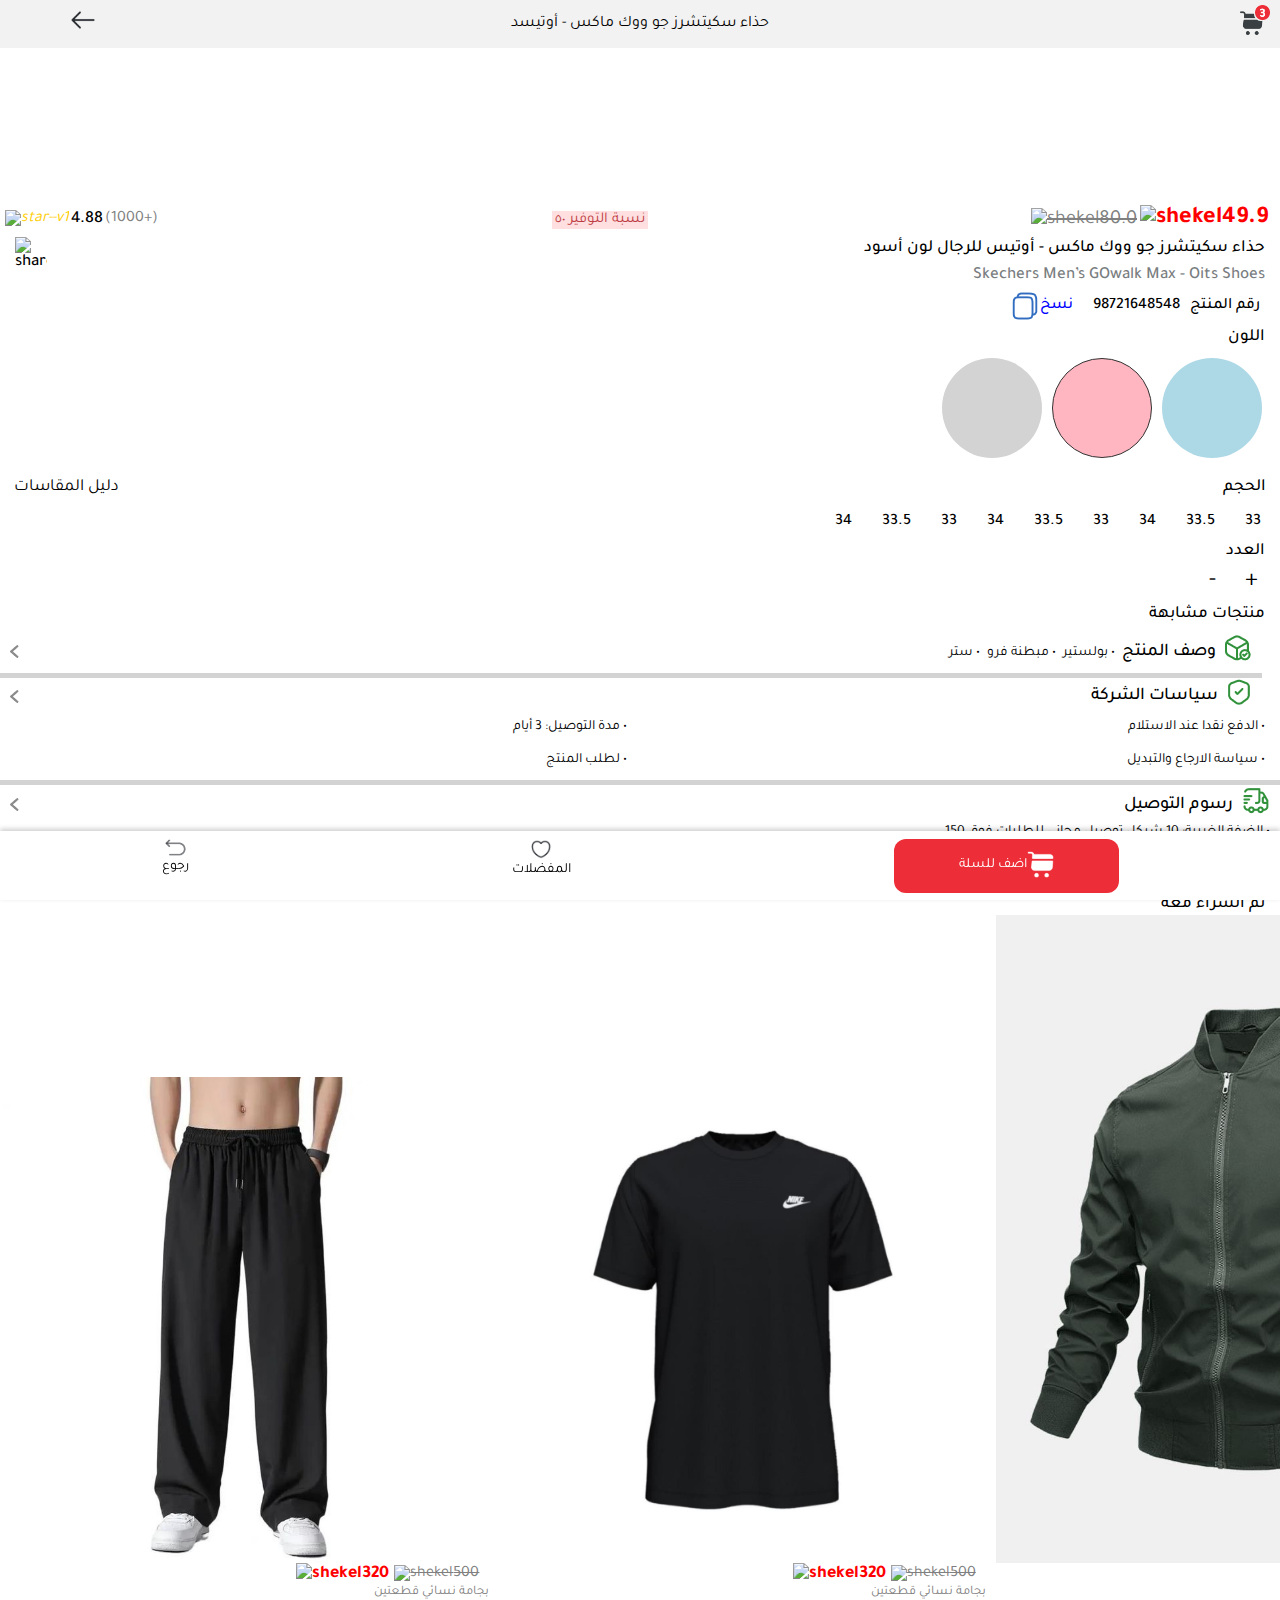
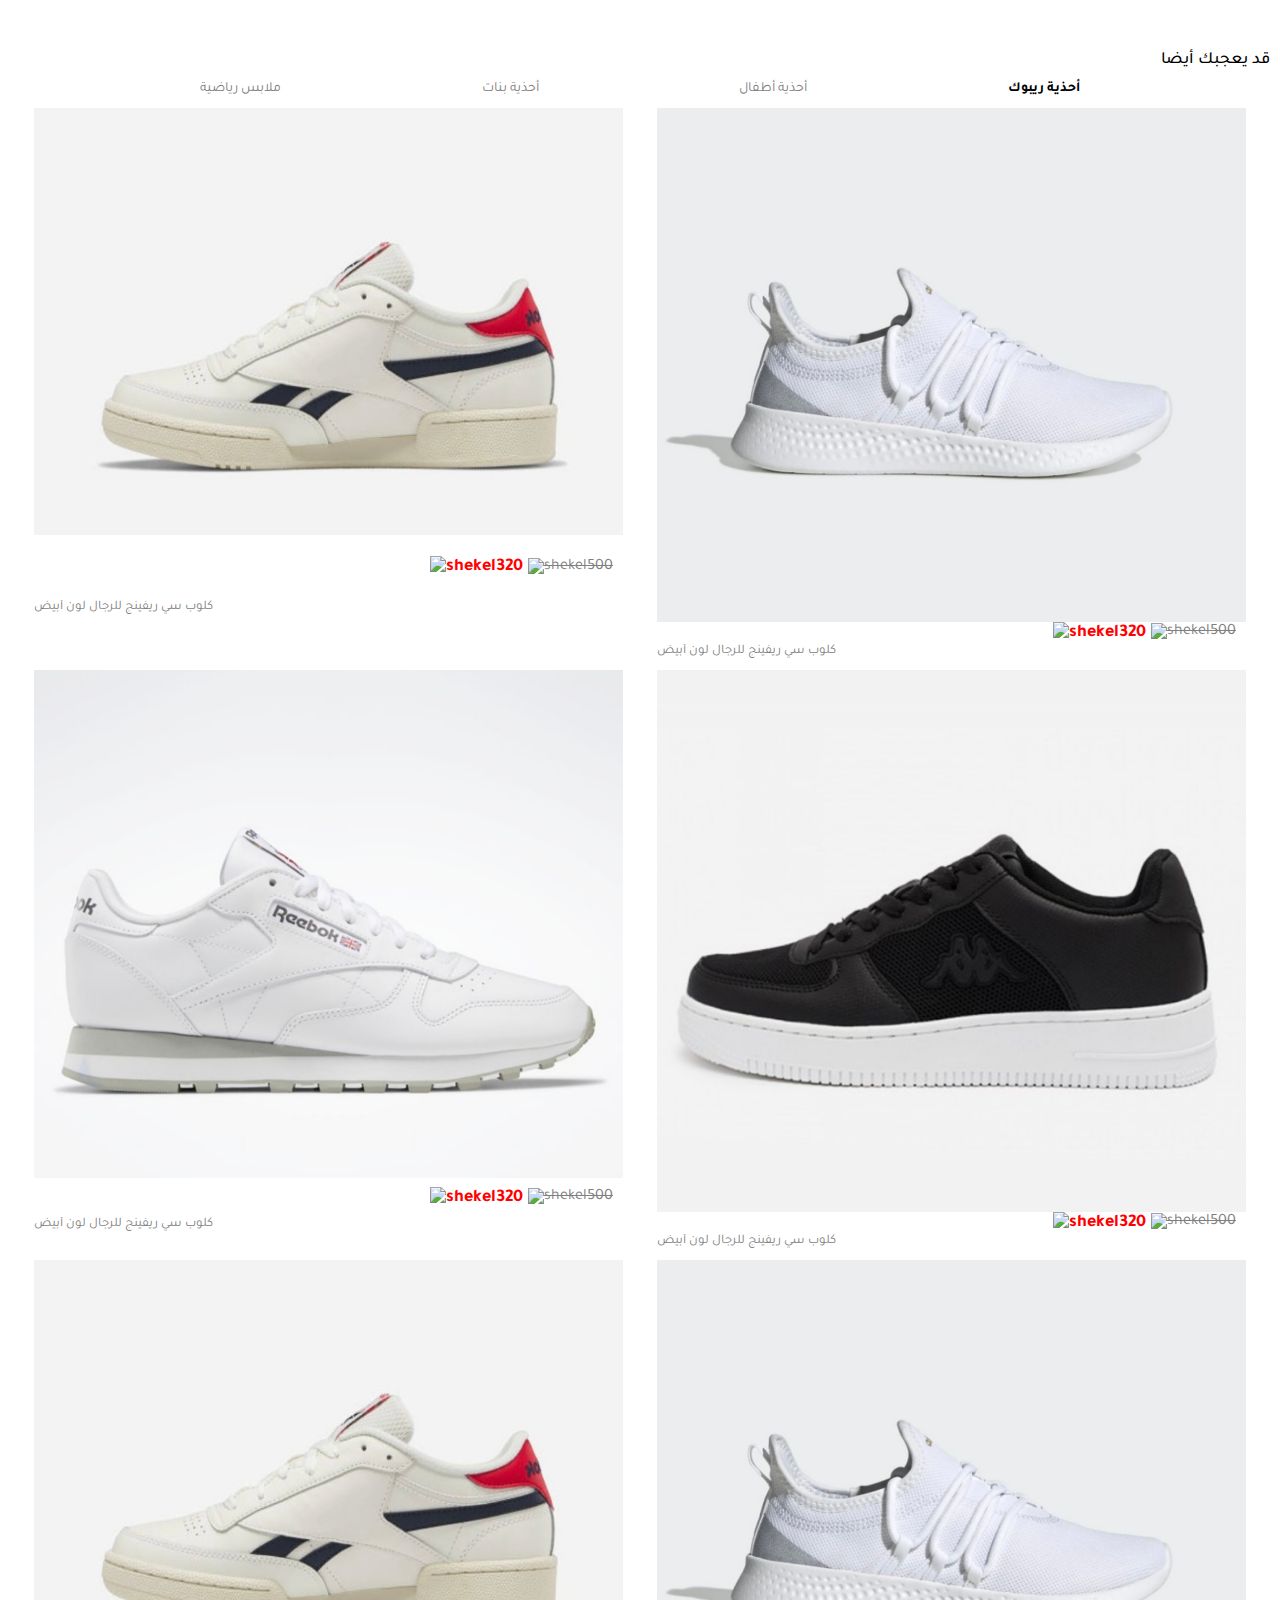
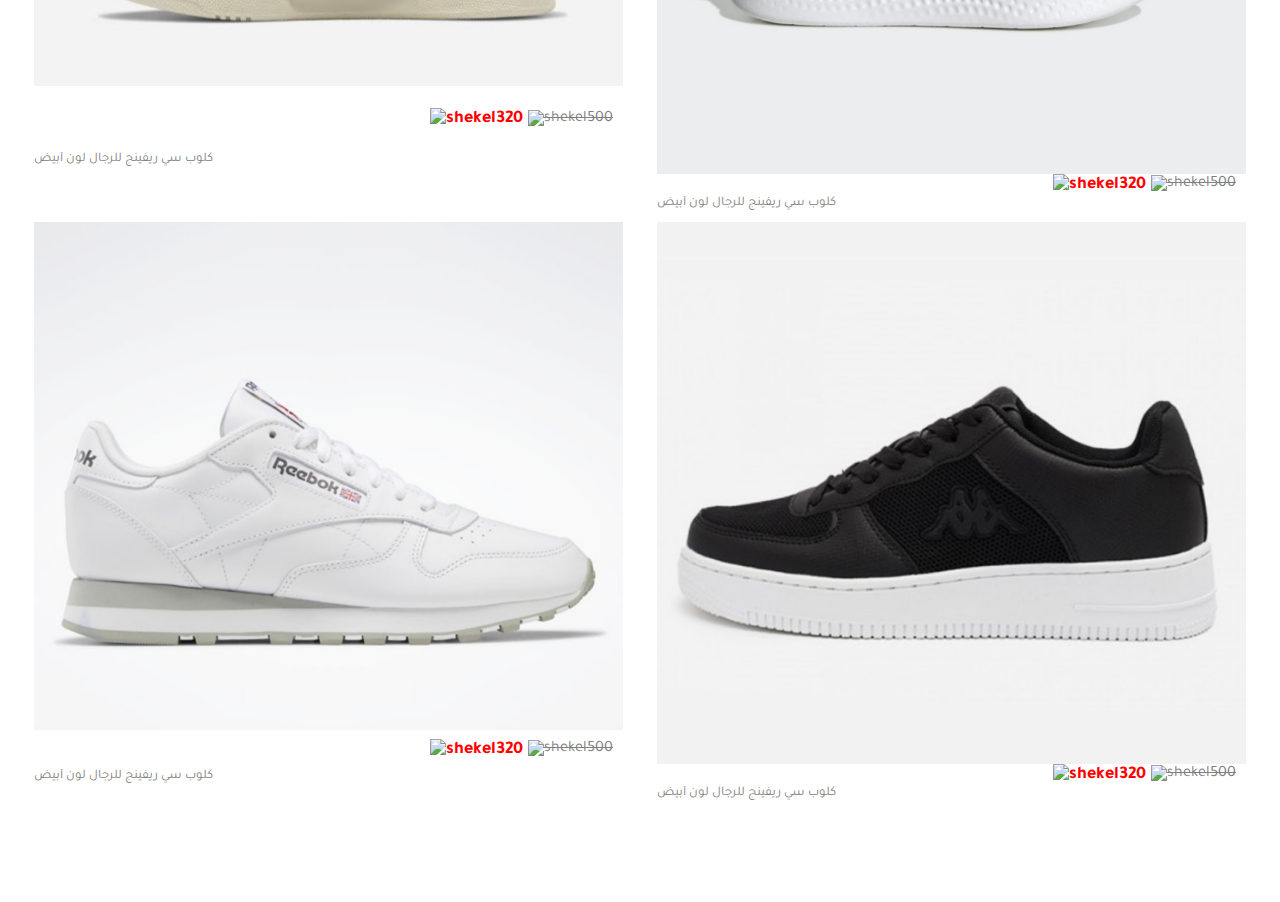
==== commit 93651539: "fixes" ====
--- a/index.html
+++ b/index.html
@@ -511,10 +511,9 @@
             <span class="button-text">المفضلات</span>
         </div>
 
-
         <div class="nav-button red">
             <span class="button-text">اضف للسلة </span>
-            <img width="30" height="30" src="https://img.icons8.com/ios-glyphs/30/add-shopping-cart.png"
+            <img width="27" height="27" src="./imgs/add-to-cart.png"
                 alt="add-shopping-cart" />
         </div>
     </div>
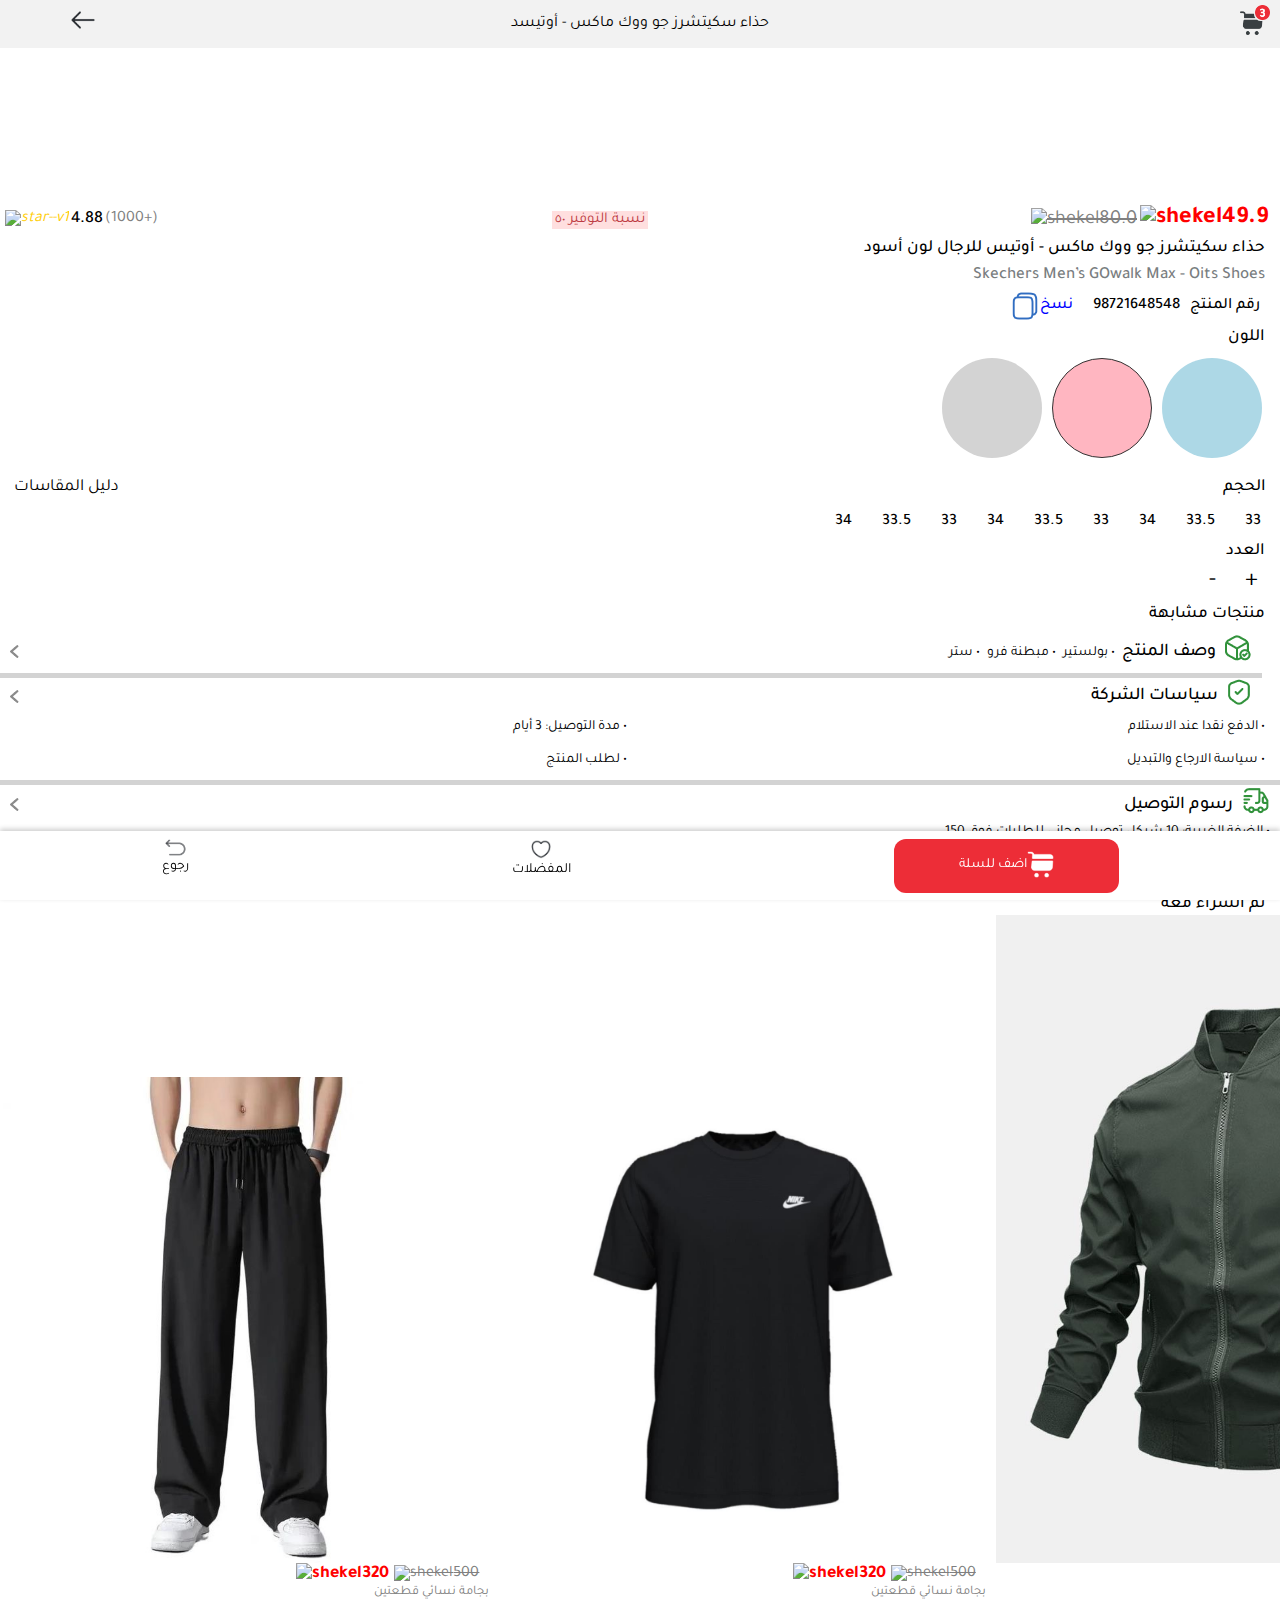
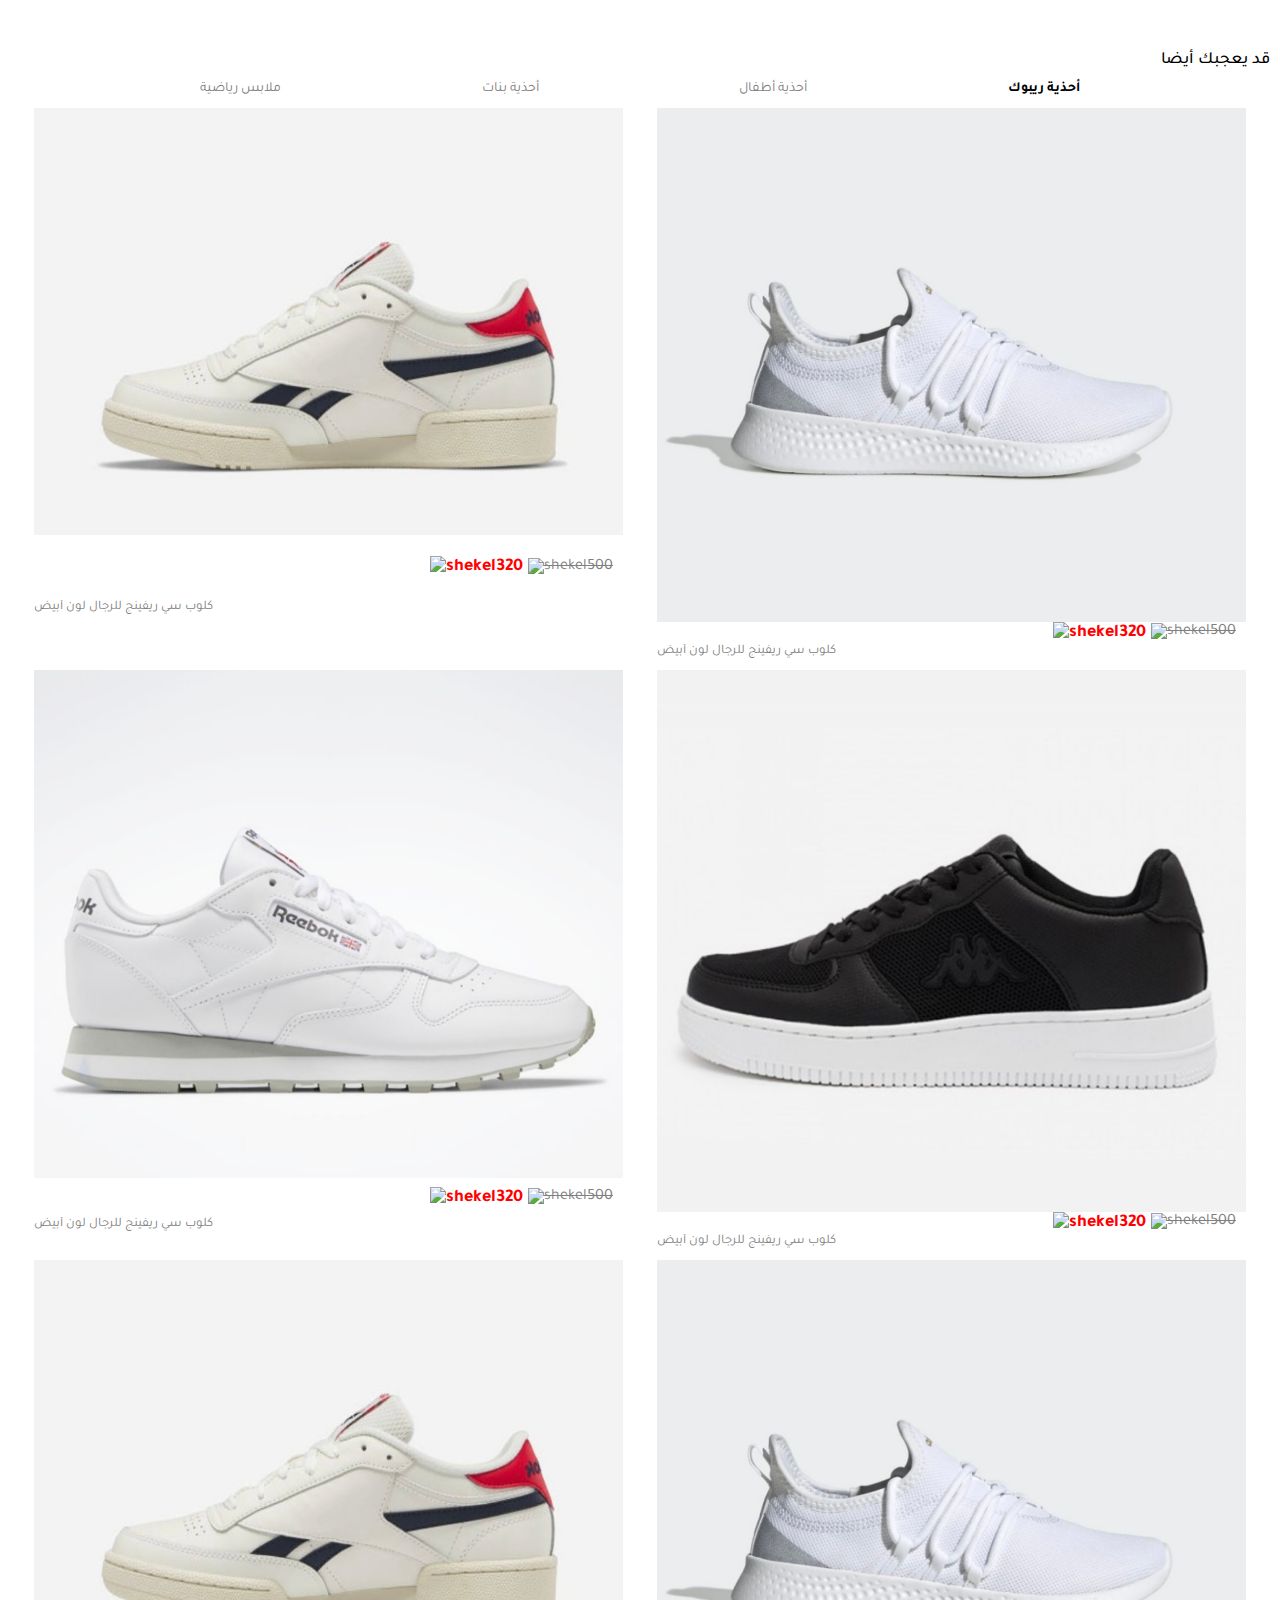
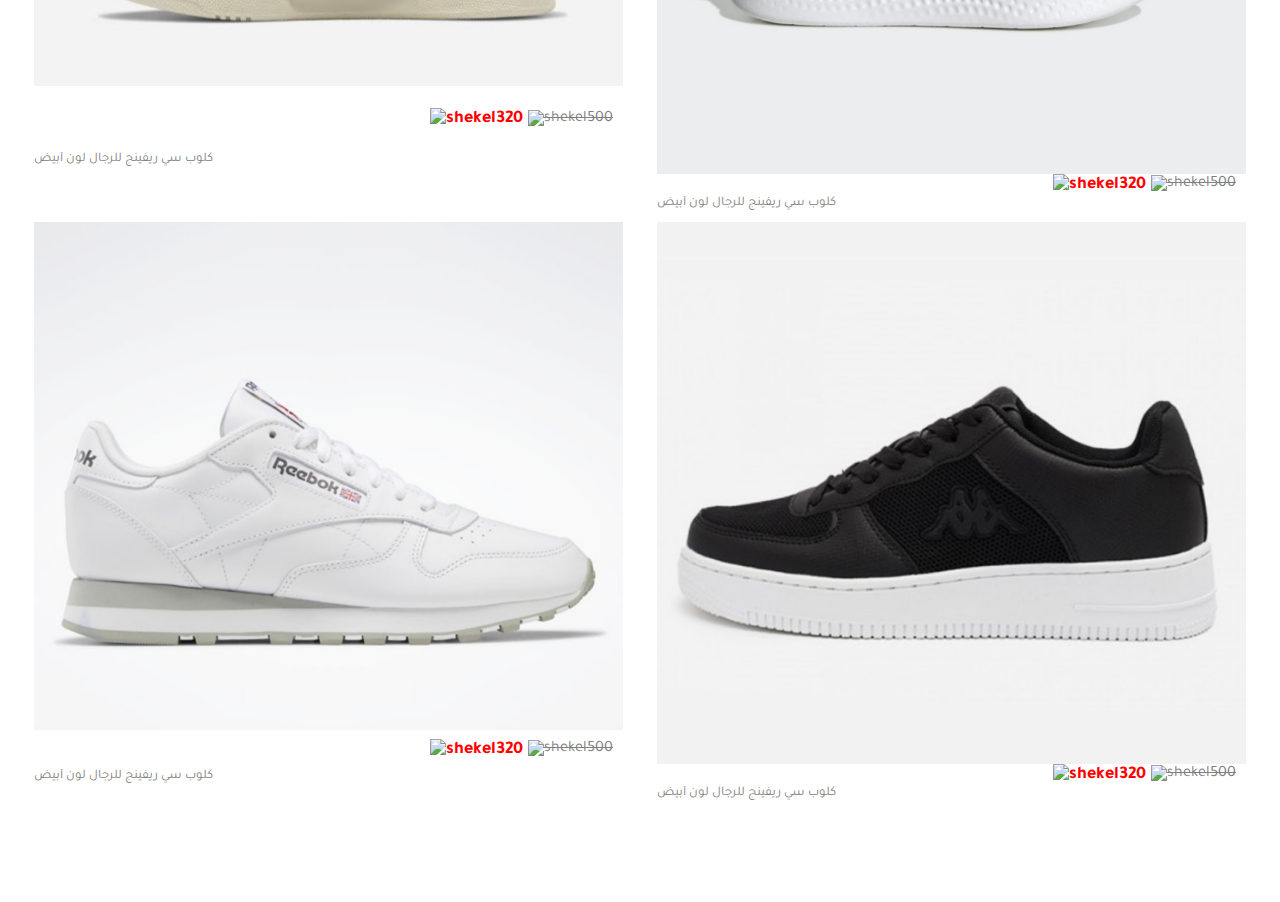
==== commit c12b3f56: "fixes" ====
--- a/index.html
+++ b/index.html
@@ -11,12 +11,9 @@
     <link rel="preconnect" href="https://fonts.gstatic.com" crossorigin>
     <link href="https://fonts.googleapis.com/css2?family=Tajawal:wght@200;300;400;500;700;800;900&display=swap"
         rel="stylesheet">
-
-
 </head>
 
 <body>
-
     <div class="page-header">
         <div class="header-cart-icon header-icon"><img width="30" height="30" src="./imgs/cart-icon.png"
                 alt="shopping-cart--v1" /></div>
@@ -52,6 +49,8 @@
             <div class="swiper-slide">
                 <img src="./imgs/product_eight.jpg" alt="">
             </div>
+            <img class="product-share-icon" width="32" height="32"
+            src="https://img.icons8.com/puffy/32/share-rounded.png" alt="share-rounded" />
         </div>
 
         <div class="swiper-pagination"></div>
@@ -113,8 +112,6 @@
         <div class="product-name">
             <div class="product-name-arabic">حذاء سكيتشرز جو ووك ماكس - أوتيس للرجال لون أسود</div>
             <div class="product-name-english">Skechers Men’s GOwalk Max - Oits Shoes</div>
-            <img class="product-share-icon" width="32" height="32"
-                src="https://img.icons8.com/puffy/32/share-rounded.png" alt="share-rounded" />
         </div>
 
         <div class="copy-container">
@@ -151,8 +148,6 @@
         </div>
     </div>
 
-
-
     <div class="product-colors">
         <div class="product-colors-title sub-section-title">اللون</div>
 
@@ -195,8 +190,6 @@
         <div class="product-image"><img src="./imgs/product_four.jpg" alt=""></div>
     </div>
 
-
-
     <div class="info-sections">
         <div class="info-section">
             <div><img src="./imgs/icon_one.png" alt=""></div>
@@ -499,7 +492,6 @@
         </div>
 
     </div>
-
 
     <div class="bottom-navbar">
         <div class="nav-button">
@@ -540,8 +532,6 @@
         </div>
     </div>
 
-
-
     <script src="./js/swiper-bundle.min.js"> </script>
     <script src="./js/zoom-thumbs-logc.js"> </script>
     <script src="./js/page-logic.js"> </script>
--- a/css/styles.css
+++ b/css/styles.css
@@ -49,12 +49,18 @@
 
 .product-images-swiper .swiper-pagination-bullet {
     color: #fff !important;
-    width: 8px;
-    height: 8px;
+    border-radius: 0 !important;
+    width: 15% !important;
+    height: 2px !important;
+}
+
+.product-images-swiper .swiper-pagination-bullets {
+    display: flex;
+    justify-content: space-around;
 }
 
 .product-images-swiper .swiper-pagination-bullet-active {
-    background: #e62e04 !important;
+    background: #000 !important;
 }
 
 #product-images-zoomable-swiper-container {
@@ -933,3 +939,10 @@
     white-space: nowrap;
 }
 
+.product-images-swiper .product-share-icon {
+    position: absolute;
+    bottom: 0;
+    top: unset;
+    margin-bottom: 25px;
+}
+
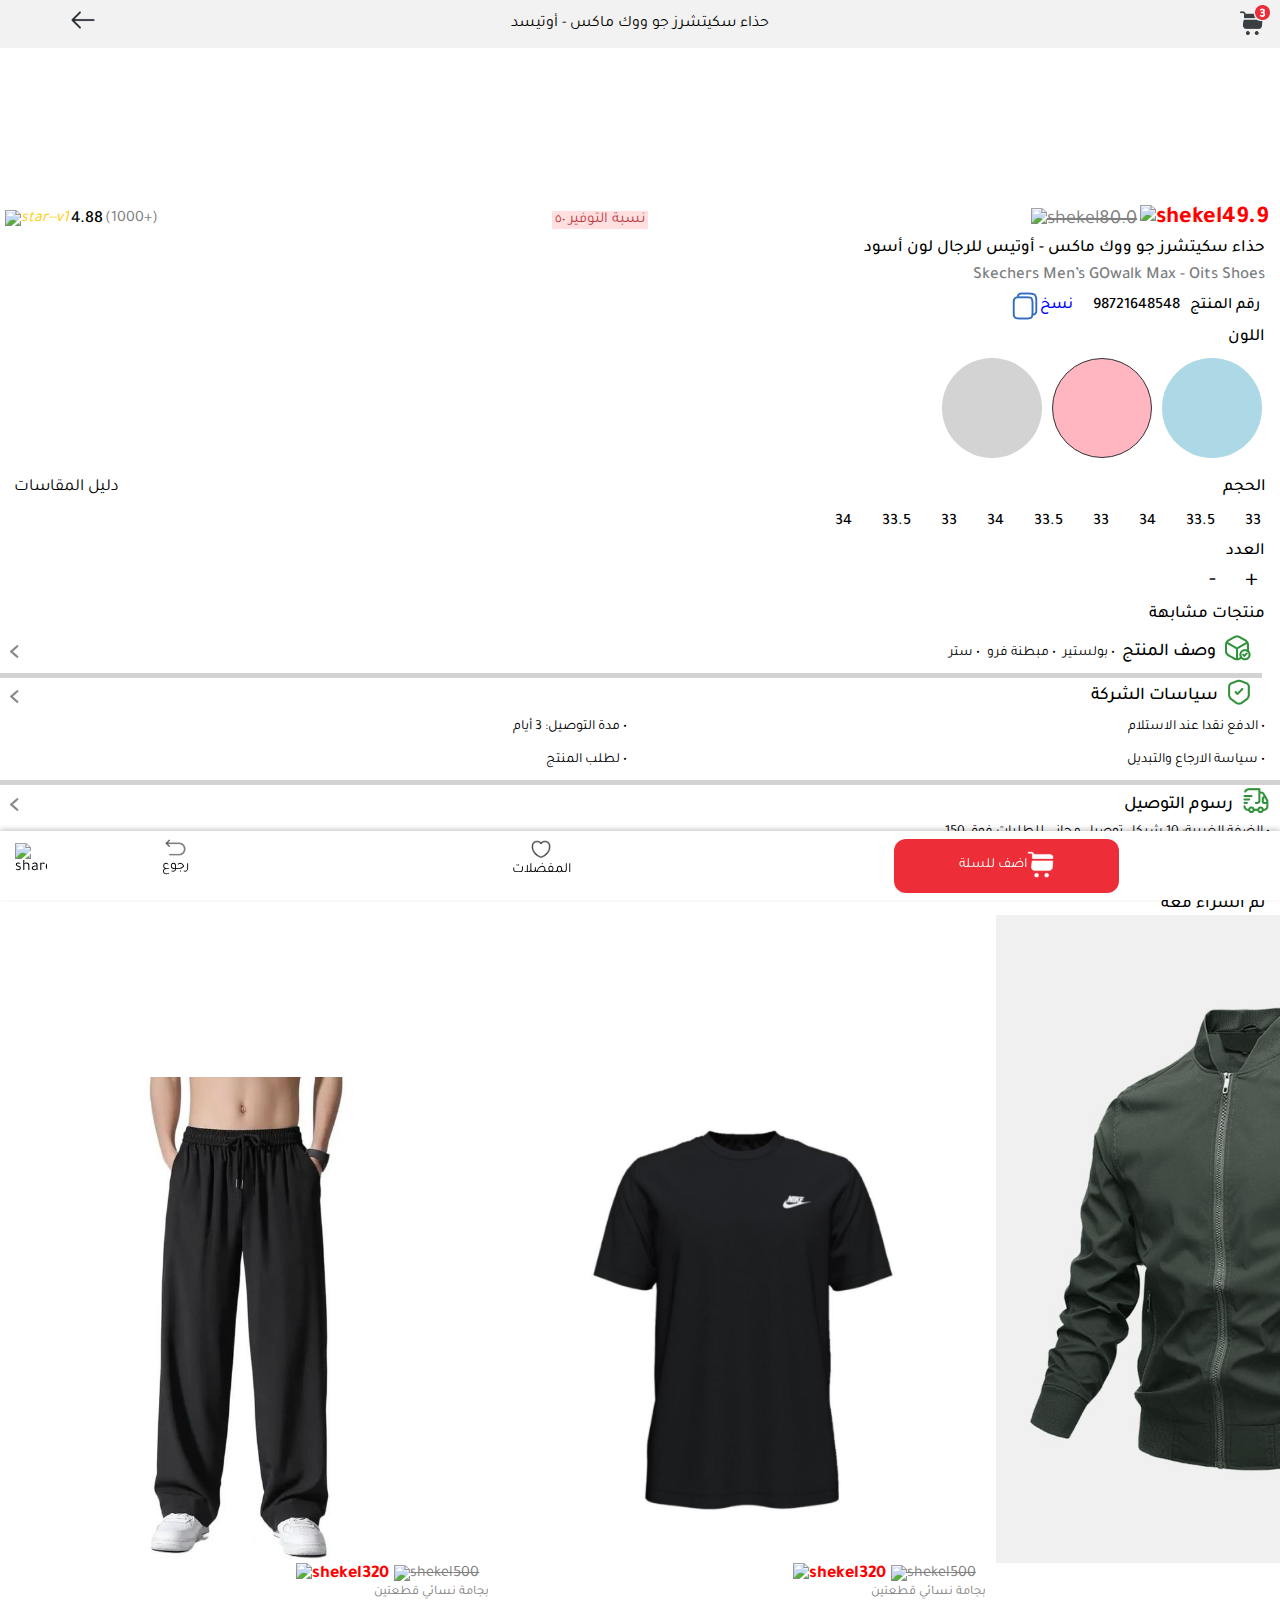
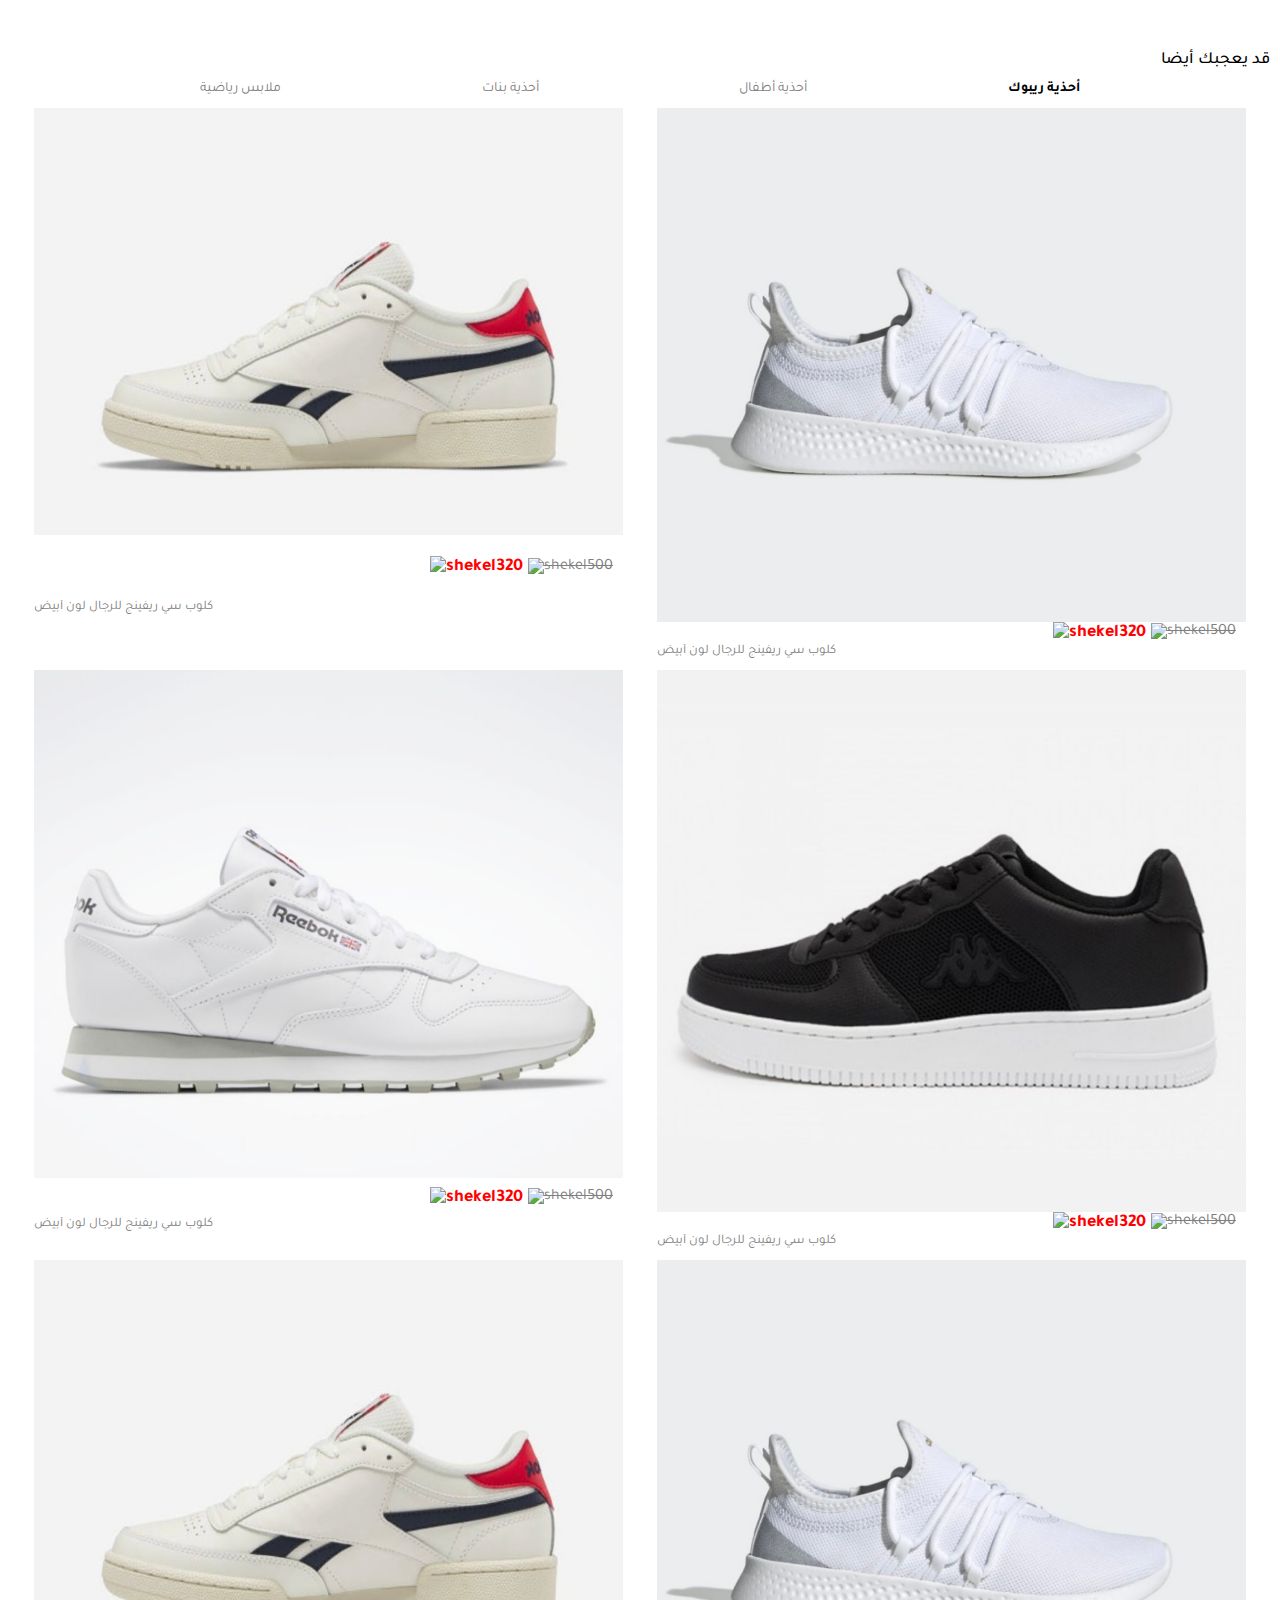
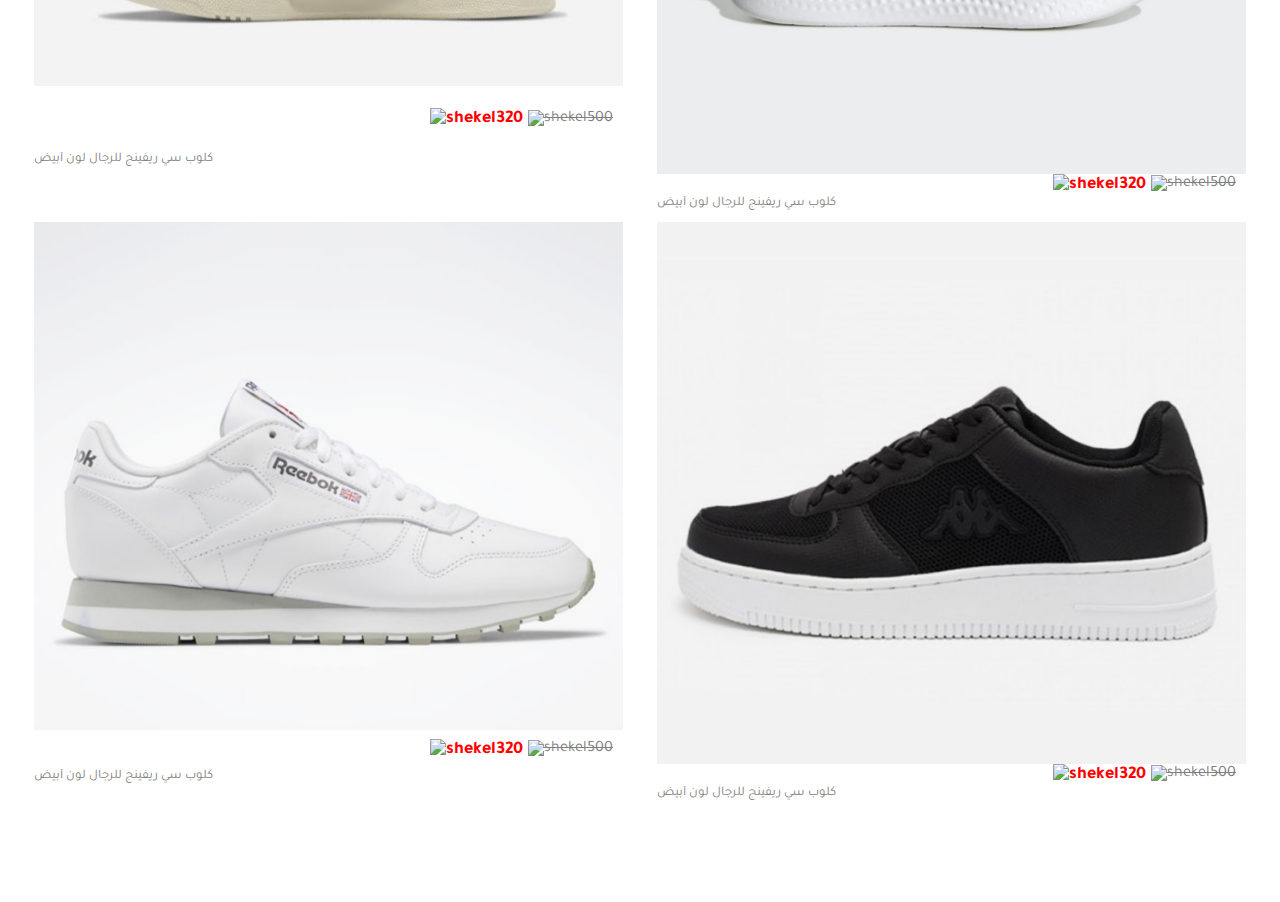
==== commit 95cadda6: "f" ====
--- a/index.html
+++ b/index.html
@@ -49,11 +49,12 @@
             <div class="swiper-slide">
                 <img src="./imgs/product_eight.jpg" alt="">
             </div>
-            <img class="product-share-icon" width="32" height="32"
-            src="https://img.icons8.com/puffy/32/share-rounded.png" alt="share-rounded" />
+           
         </div>
 
         <div class="swiper-pagination"></div>
+        <img class="product-share-icon" width="32" height="32"
+        src="https://img.icons8.com/puffy/32/share-rounded.png" alt="share-rounded" />
     </div>
 
     <div id="product-images-zoomable-swiper-container">
--- a/css/styles.css
+++ b/css/styles.css
@@ -944,5 +944,6 @@
     bottom: 0;
     top: unset;
     margin-bottom: 25px;
-}
-
+    z-index: 10;
+}
+
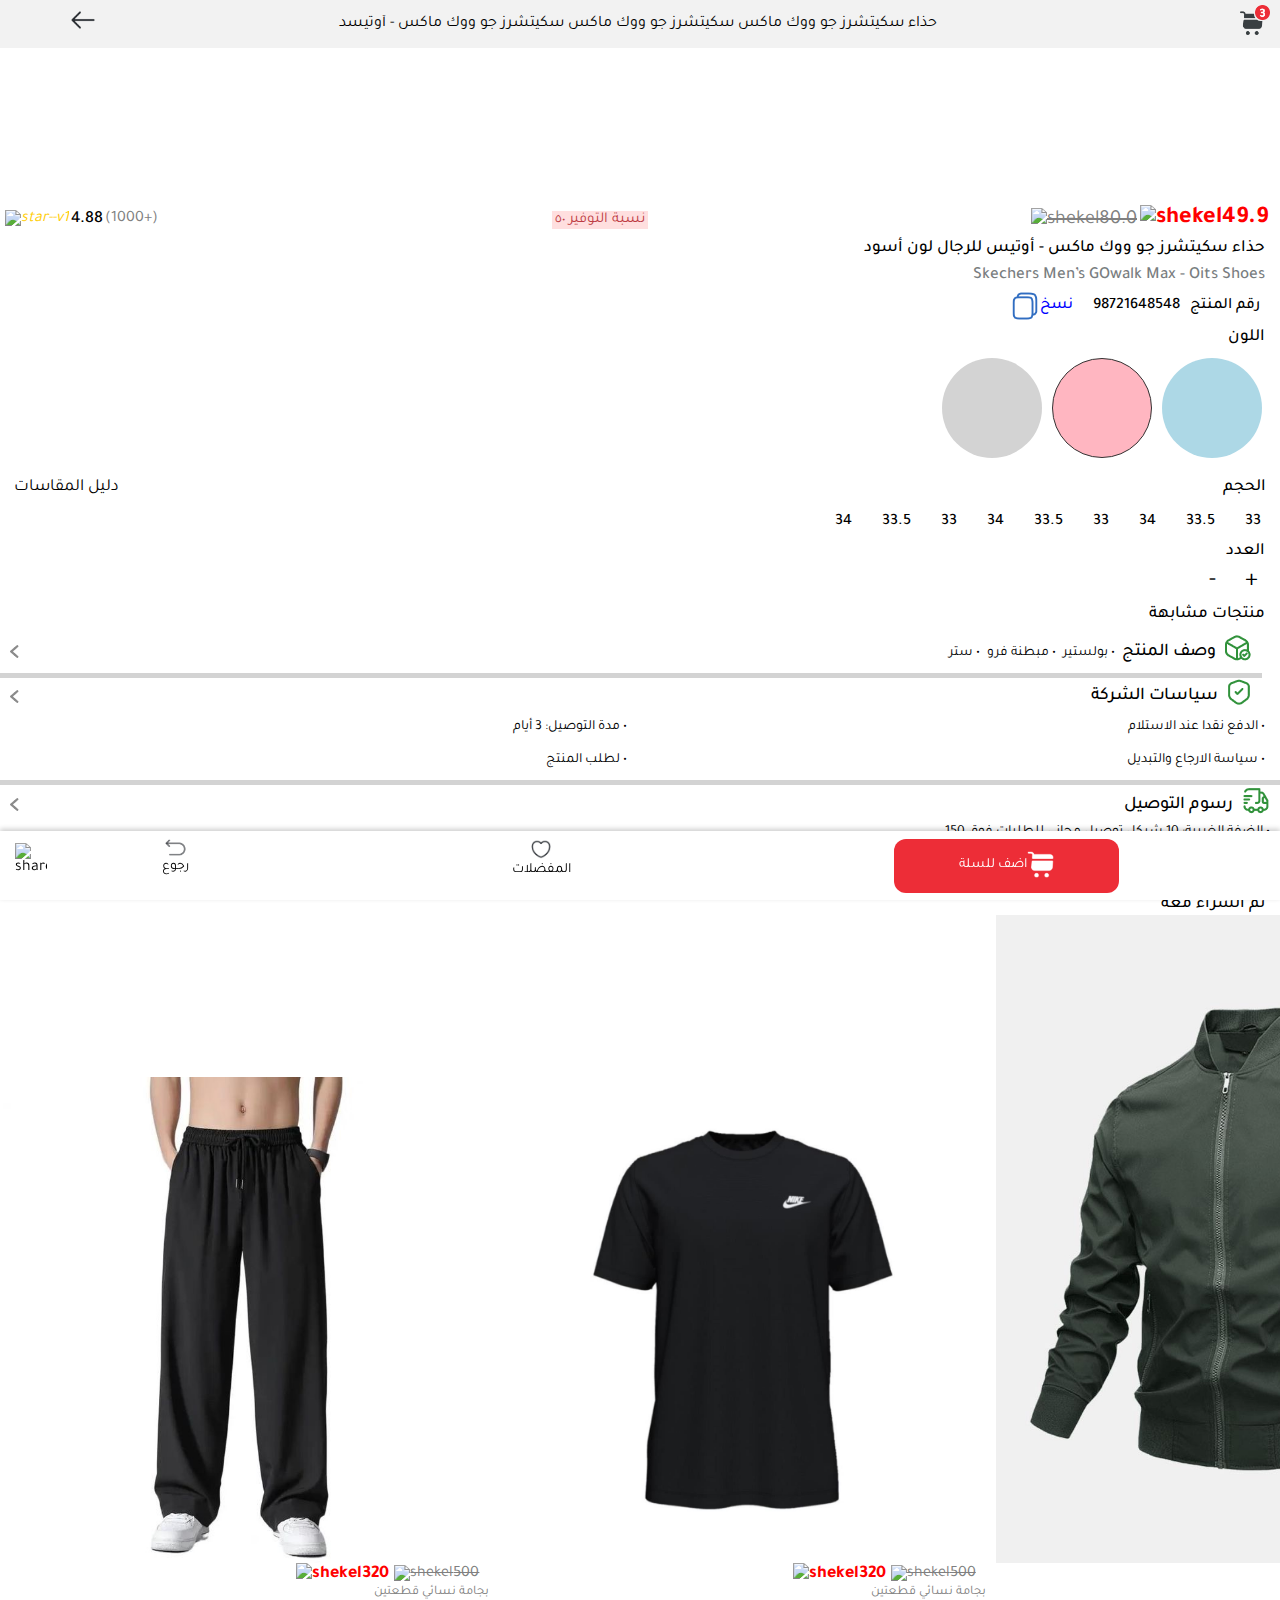
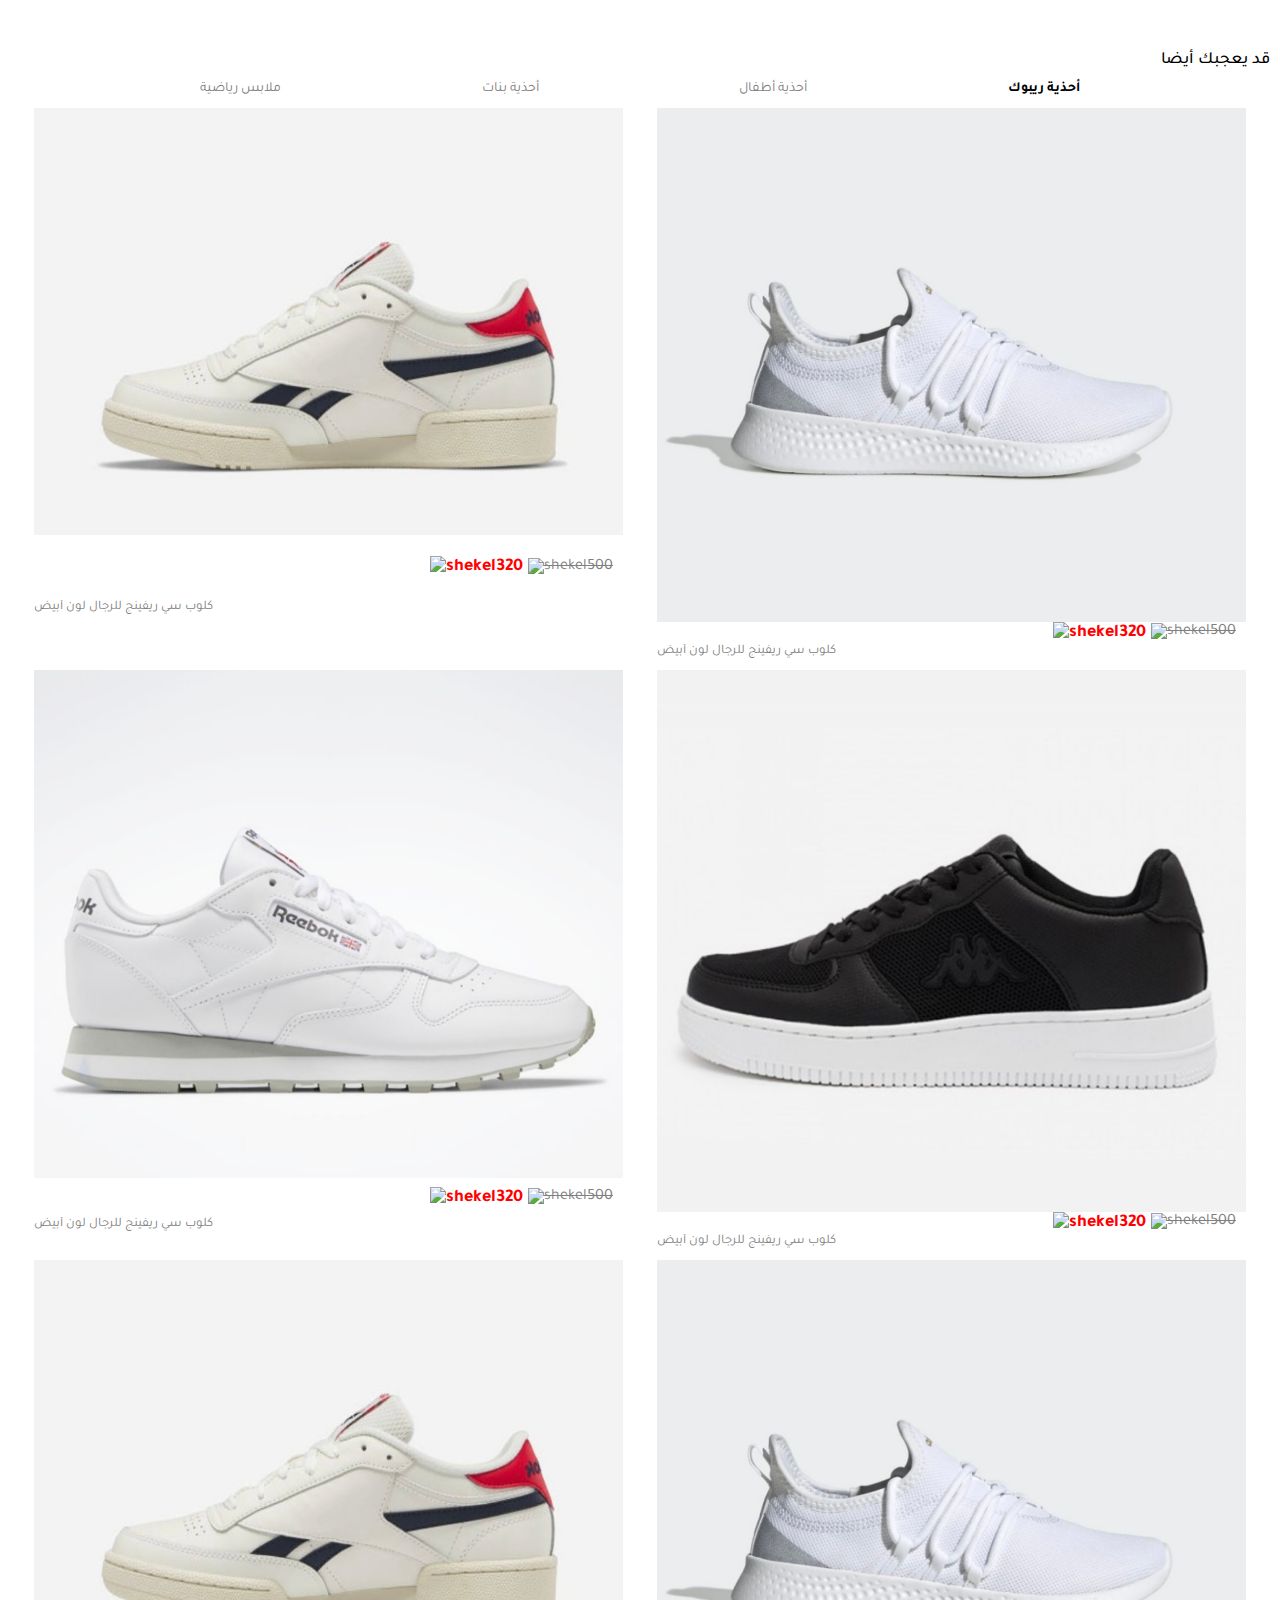
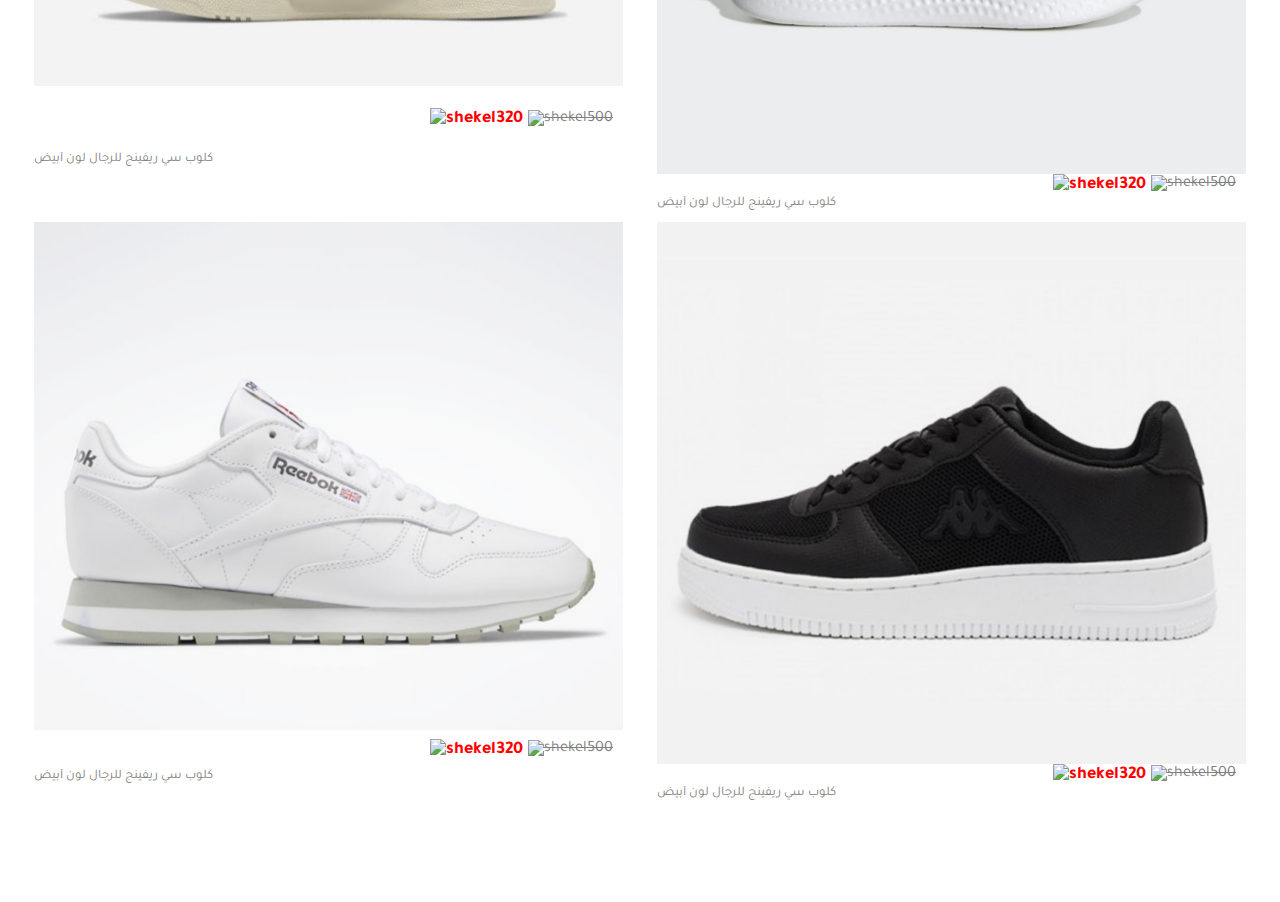
==== commit ee88c2ca: "f" ====
--- a/index.html
+++ b/index.html
@@ -18,7 +18,7 @@
         <div class="header-cart-icon header-icon"><img width="30" height="30" src="./imgs/cart-icon.png"
                 alt="shopping-cart--v1" /></div>
 
-        <div class="header-title">حذاء سكيتشرز جو ووك ماكس - أوتيسد</div>
+        <div class="header-title">حذاء سكيتشرز جو ووك ماكس سكيتشرز جو ووك ماكس سكيتشرز جو ووك ماكس - أوتيسد</div>
         <div class="header-arrow-icon header-icon"><img width="30" height="30" src="./imgs/arrow-one-icon.png"
                 alt="long-arrow-left" /></div>
     </div>
@@ -49,7 +49,6 @@
             <div class="swiper-slide">
                 <img src="./imgs/product_eight.jpg" alt="">
             </div>
-           
         </div>
 
         <div class="swiper-pagination"></div>
--- a/css/styles.css
+++ b/css/styles.css
@@ -22,6 +22,11 @@
     font-weight: bold;
     font-weight: 400;
     width: 80%;
+    white-space: nowrap;
+    overflow: hidden;
+    text-overflow: ellipsis;
+    margin-right: 10px;
+    margin-left: 5px;
 }
 
 .header-icon {
